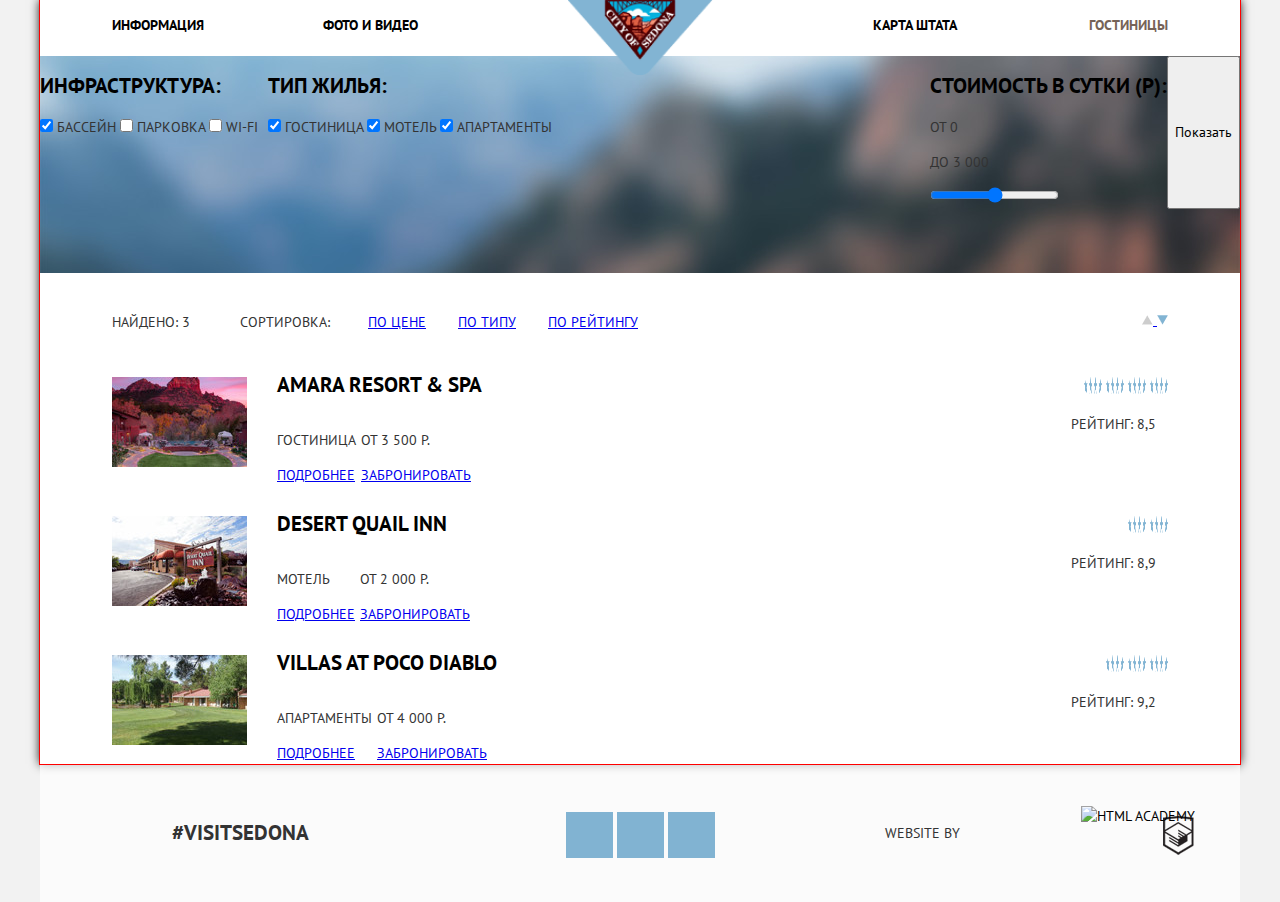
==== hotels.html @ 38adc737 "Декоративные элементы. Часть 1" ====
﻿<!DOCTYPE html>
<html lang="ru">
	<head>
		<meta charset="utf-8">
		<link href="https://fonts.googleapis.com/css?family=PT+Sans:400,700&subset=cyrillic" rel="stylesheet">
		<link rel="stylesheet" type="text/css" href="css/normalize.css">
		<link rel="stylesheet" type="text/css" href="css/style.css">
		<title>Выбор гостиницы в Седоне</title>
	</head>
	<body>
		<div class="content">
			<header class="main-header">
				<nav class="main-navigation">
					<ul>
						<li>
							<a href="#">Информация</a>
						</li>
						<li>
							<a href="#">Фото и видео</a>
						</li>
						<li class="logo">
							<a href="index.html">
								<img src="img/trigon-logo.png" width="145" height="75" alt="Логотип">
							</a>
						</li>
						<li>
							<a href="#">Карта штата</a>
						</li>
						<li>
							<a href="hotels.html" class="active">Гостиницы</a>
						</li>
						</ul>
				</nav>
			</header>
			<main class="container">
				<section class="form-hotels">
					<form action="#" method="post">
						<div class="infrastructure">
							<h2>Инфраструктура:</h2>
							<input id="pool" type="checkbox" name="pool" checked>
							<label for="pool">Бассейн</label>
							<input id="parking" type="checkbox" name="parking">
							<label for="parking">Парковка</label>
							<input id="wi-fi" type="checkbox" name="wi-fi">
							<label for="wi-fi">Wi-Fi</label>
						</div>
						<div class="housing">
							<h2>Тип жилья:</h2>
							<input id="hotel" type="checkbox" name="hotel" checked>
							<label for="hotel">Гостиница</label>
							<input id="motel" type="checkbox" name="motel" checked>
							<label for="motel">Мотель</label>
							<input id="apartments" type="checkbox" name="apartments" checked>
							<label for="apartments">Апартаменты</label>
						</div>
						<div class="price">
							<h2>Стоимость в сутки (р):</h2>
							<div class="selecting-price">
								<p>От 0</p>
								<p>До 3 000</p>
							</div>
							<input type="range" name="range" min="0" max="3000" step="100">
						</div>
						<input type="submit" value="Показать">
					</form>
				</section>
				<section class="found">
					<div class="found-column-left">
						<p class="found-number">Найдено: 3</p>
						<p class="sorting">Сортировка:</p>
						<ul>
							<li>
								<a href="#">По цене</a>
							</li>
							<li>
								<a href="#">По типу</a>
							</li>
							<li>
								<a href="#">По рейтингу</a>
							</li>
						</ul>
					</div>
					<div class="sorting-img">
						<a href="#">
							<img src="img/sorting-increase.png" alt="Сотрировка по возрастанию" width="11" height="10">
						</a>
						<a href="#">
							<img src="img/sorting-decrease.png" alt="Сортировка поубыванию" width="11" height="10">
						</a>
					</div>
				</section>
				<article class="card-description">
					<div class="card-hotel">
						<img src="img/hotel-1.jpg" alt="Amara Resort & Spa" width="135" height="90">
						<div class="card-hotel-desc">
							<h2 class="desc-top">Amara Resort & Spa</h2>
							<div class="desc-bottom">
								<div class="detail-description">
									<p>Гостиница</p>
									<a href="#">Подробнее</a>
								</div>
								<div class="price-booking">
									<p>От 3 500 р.</p>
									<a href="#">Забронировать</a>
							</div>
						</div>
					</div>
					</div>
					<div class="rating">
						<img src="img/star.png" alt="Звезда" width="18" height="17">
						<img src="img/star.png" alt="Звезда" width="18" height="17">
						<img src="img/star.png" alt="Звезда" width="18" height="17">
						<img src="img/star.png" alt="Звезда" width="18" height="17">
						<p>Рейтинг: 8,5</p>
					</div>
				</article>
				<article class="card-description">
					<div class="card-hotel">
						<img src="img/hotel-2.jpg" alt="Desert Quail Inn" width="135" height="90">
						<div class="card-hotel-desc">
							<h2 class="desc-top">Desert Quail Inn</h2>
							<div class="desc-bottom">
								<div class="detail-description">
									<p>Мотель</p>
									<a href="#">Подробнее</a>
								</div>
								<div class="price-booking">
									<p>От 2 000 р.</p>
									<a href="#">Забронировать</a>
								</div>
							</div>
						</div>
					</div>
					<div class="rating">
						<img src="img/star.png" alt="Звезда" width="18" height="17">
						<img src="img/star.png" alt="Звезда" width="18" height="17">
						<p>Рейтинг: 8,9</p>
					</div>
				</article>
				<article class="card-description">
					<div class="card-hotel">
							<img src="img/hotel-3.jpg" alt="Villas at Poco Diablo" width="135" height="90">
						<div class="card-hotel-desc">
							<h2 class="desc-top">Villas at Poco Diablo</h2>
							<div class="desc-bottom">
								<div class="detail-description">
									<p>Апартаменты</p>
									<a href="#">Подробнее</a>
								</div>
								<div class="price-booking">
									<p>От 4 000 р.</p>
									<a href="#">Забронировать</a>
								</div>
							</div>
						</div>
					</div>
					<div class="rating">
						<img src="img/star.png" alt="Звезда" width="18" height="17">
						<img src="img/star.png" alt="Звезда" width="18" height="17">
						<img src="img/star.png" alt="Звезда" width="18" height="17">
						<p>Рейтинг: 9,2</p>
					</div>
				</article>
			</main>
		</div>
		<footer class="main-footer">
			<section class="visit">
				<p>#VisitSedona</p>
			</section>
			<section class="footer-social">
				<a class="social-btn social-btn-tw" href="#">Twitter</a>
				<a class="social-btn social-btn-fb" href="#">Facebook</a>
				<a class="social-btn social-btn-yt" href="#">YouTube</a>
			</section>
			<section class="footer-copyright">
				<p>Website by</p>
				<a class="btn" href="https://htmlacademy.ru">
					<img src="img/html-academy.png" width="113" height="39" alt="HTML Academy">
				</a>
			</section>
		</footer>
	</body>
</html>
---- css/style.css ----
html, body {
  margin: 0 auto;
  padding: 0;
}
input::-webkit-inner-spin-button,
input::-webkit-outer-spin-button {
  -webkit-appearance: none;
  margin: 0;
}
input[type='number'] {
    -moz-appearance: textfield;
}
body {
  max-width: 1200px;
  width: 100%;
  min-width: 768px;
  font-size: 14px;
  line-height: 21px;
  text-transform: uppercase;
  color: #333333;
  font-family: 'PT Sans', Aril, sans-serif;
  background-color: #f2f2f2;
}
h1, .welcome, .because {
  margin: 0;
  font-size: 0;
}
h2 {
  font-size: 21px;
  font-weight: bold;
  line-height: 26px;
  color: #000000;
}
h3 {
  font-size: 21px;
  line-height: 21px;
  color: #000000;
  font-weight: bold;
}
.content {
  margin: 0 auto;
  outline: 1px solid red;
  box-shadow: 0 0 10px 0 #000000;
}
.main-header, .form, .found, .card-description {
  padding:  0 6%;
}
.main-header {
  background-color: #ffffff;
}
.main-navigation ul {
  margin: 0;
  padding: 0;
  display: flex;
  justify-content: space-between;
  list-style: none;
  font-size: 0;
}
.main-navigation li {
  width: 20%;
  padding: 12px 0;
  font-size: 14px;
  line-height: 26px;
}
.main-navigation li:nth-child(-n+2) {
  text-align: left;
}
.main-navigation li:nth-child(n+4) {
  text-align: right;
}
.main-navigation a {
  display: inline-block;
  color: #000000;
  font-weight: bold;
  text-decoration: none;
}
.main-navigation a:hover {
  color: #81b3d2;
}
.main-navigation a:active {
  color: #000000;
  opacity: 0.3;
}
.main-navigation .active {
  color: #766357;
}
.main-navigation .active:hover {
  color: #604e43;
}
.main-navigation .active:active {
  color: #766357;
  opacity: 0.3;
}
li.logo {
  padding: 0;
  margin: 0;
  height: 56px;
  text-align: center;
  z-index: 1000;
}
.container {
  display: flex;
  flex-direction: column;
    background-color: #ffffff;
}
.sedona {
  position: relative;
  padding-top: 76px;
  padding-bottom: 80px;
  background: #cccccc url("../img/mountain-bg.jpg") 0 28% no-repeat;
  background-size: 100% auto;
  text-align: center;
}
.sedona::before {
  position: absolute;
  bottom: 0;
  left: 0;
  width: 100%;
  height: 57px;
  content: "";
  background: url("../img/white-mask.png") 0 0 no-repeat;
  background-size: 100% 57px;
}
.welcome {
  background: url("../img/welcome.png") 50% 0 no-repeat;
  height: 86px;
}
.header-sedona {
  background: url("../img/sedona.png") 50% 0 no-repeat;
  height: 78px;
  margin: 50px 0 0 0;
}
.because {
  background: url("../img/because.png") 50% 0 no-repeat;
  height: 80px;
  margin: 58px 0 0 0;
}
.sedona-town {
  margin: 0 auto;
  width: 575px;
  text-align: center;
  padding-top: 45px;
  padding-bottom: 55px;
}
.sedona-town h2 {
  margin-bottom: 30px;
}
.sedona-town p {
  margin-bottom: 0;
}
.benefits {
  display: flex;
}
.benefits-text {
  width: 33%;
  padding: 0 40px;
  margin: 0 auto;
  flex-grow: 1;
  text-align: center;
  box-sizing: border-box;
}
.benefits-text h3 {
  max-width: 151px;
  margin-left: auto;
  margin-right: auto;
}
.benefits:nth-of-type(2n+1) .benefits-text {
  padding-top: 35px;
  min-height: 256px;
}
.benefits .big-photo {
  width: 66%;
  flex-grow: 2;
}
.benefits .real-city {
  background: url("../img/real-city.jpg") 50% no-repeat;
  background-size: cover;
}
.benefits .devil-bridge {
  background: url("../img/devil-bridge.jpg") 50% no-repeat;
  background-size: cover;
}
.benefits:nth-of-type(2) .benefits-text {
  padding-top: 142px;
  background-color: #ffffff;
  padding-bottom: 68px;
}
.benefits .house {
  background: url("../img/house.png") 50% 62px no-repeat;
}
.benefits .food {
  background: url("../img/food.png") 50% 62px no-repeat;
}
.benefits .souvenir {
  background: url("../img/souvenir.png") 50% 58px no-repeat;
}
.benefits:nth-of-type(2n+1) {
  background-color: #81b3d2;
  color: #ffffff;
}
.benefits:nth-of-type(4) {
  background-color: #eeeeee;
  padding-top: 27px;
  padding-bottom: 45px;
}
.number {
  display: block;
  padding-bottom: 5px;
}
.number::before {
  content: "—";
  margin-right: 2px;
}
.number::after {
  content: "—";
  margin-left: 2px;
}
.interested {
  position: relative;
  display: flex;
  padding-top: 25px;
  flex-direction: column;
  justify-content: center;
  text-align: center;
  background-color: #ffffff;
}
.interested  h2 {
  font-size: 30px;
  margin-bottom: 15px;
}
.interested p {
  line-height: 24px;
}
.search-btn {
  width: 568px;
  margin: 0 auto;
  padding: 30px 0;
  margin-top: 33px;
  line-height: 26px;
  color: #ffffff;
  background-color: #766357;
}
.search-btn:hover {
  cursor: pointer;
}
.search {
  position: absolute;
  top: 100%;
  left: 50%;
  display: flex;
  justify-content: space-between;
  flex-wrap: wrap;
  width: 568px;
  margin-left: -284px;
  padding: 55px;
  background-color: #ffffff;
  color: #000000;
  line-height: 26px;
  font-weight: bold;
  text-align: left;
  box-sizing: border-box;
  box-shadow: 0 4px 10px 0 #777777;
}
.search label {
  line-height: 40px;
  height: 37px;
}
.search input {
  box-sizing: border-box;
  width: 346px;
  height: 37px;
  outline: none;
  border: none;
  background-color: #f2f2f2;
  margin-bottom: 29px;
  text-transform: uppercase;
}
.search input:last-of-type {
  margin: 0;
}
.search input[type="text"]{
  padding: 0px 30px 0 12px;
  background: #f2f2f2 url("../img/calendar.png") 97% 50% no-repeat;
}
.search input[type="number"] {
  margin-left: 2px;
  padding: 0 30px;
  width: 114px;
  height: 38px;
  text-align: center;
}
.search input[type="submit"] {
  width: 100%;
  color: #ffffff;
  text-transform: uppercase;
  background-color: #81b3d2;
  height: 57px;
}
.search input[type="submit"]:hover {
  background-color: #669ec0;
}
.search input[type="submit"]:active {
  background-color: #5496bd;
  color: rgba(0,0,0,0.3);
}
.main-footer {
  display: flex;
  justify-content: space-between;
  align-items: center;
  padding: 0;
  min-height: 122px;
  background-color: rgba(255,255,255,0.7);
}
.index-footer {
  position: relative;
  margin-top: -122px;
}
.main-footer section {
  text-align: center;
  width: 400px;
  margin-top: 35px;
  margin-bottom: 35px;
}
.visit p {
  font-size: 21px;
  line-height: 26px;
  font-weight: bold;
}
.social-btn {
  font-size: 0;
  display: inline-block;
  width: 47px;
  height: 46px;
  background: #81b3d2;
}
.social-btn:hover {
  background-color: #669ec0;
}
.social-btn:active {
  background-color: #5496bd;
}
.footer-copyright {
display: flex;
justify-content: center;
}
.footer-copyright p {
  padding-right: 121px;
  line-height: 26px;
}
.footer-copyright a {
  text-decoration: none;
  color: #000000;
  background: url("../img/sprite-html-academy.png") 77px 5px no-repeat;
}
.footer-copyright a:hover {
  background-position: 77px -44px;
}
.footer-copyright a:active {
  background-position: 77px -93px;
}
.form-hotels {
  background: url("../img/degradation-bg.jpg") no-repeat;
  height: 217px;
}
.form-hotels form {
  display: flex;
  justify-content: space-between;
}
.housing {
  flex-grow: 2;
  padding-left: 10px;
}
.found {
  display: flex;
  justify-content: space-between;
  margin-top: 25px;
}
.found-column-left {
  display: flex;
}
.found-column-left ul {
  display: flex;
  padding: 0;
  list-style: none;
}
.found-column-left li {
 margin-right: 32px;
}
.found-number {
  margin-right: 50px;
}
.sorting {
  margin-right: 38px;
}
.sorting-img {
  margin-top: 12px;
}
.card-description {
  display: flex;
  justify-content: space-between;
}
.card-hotel {
  display: flex;
}
.desc-top {
  padding-top: 8px;
}
.desc-bottom {
  display: flex;
}
.detail-description, .price-booking {
  margin-right: 5px;
}
.rating {
  padding-top: 30px;
}
.card-hotel img {
  margin-right: 30px;
  margin-top: 30px;
}
.rating {
  text-align: right;
}
.rating p {
  padding-right: 12px;
}
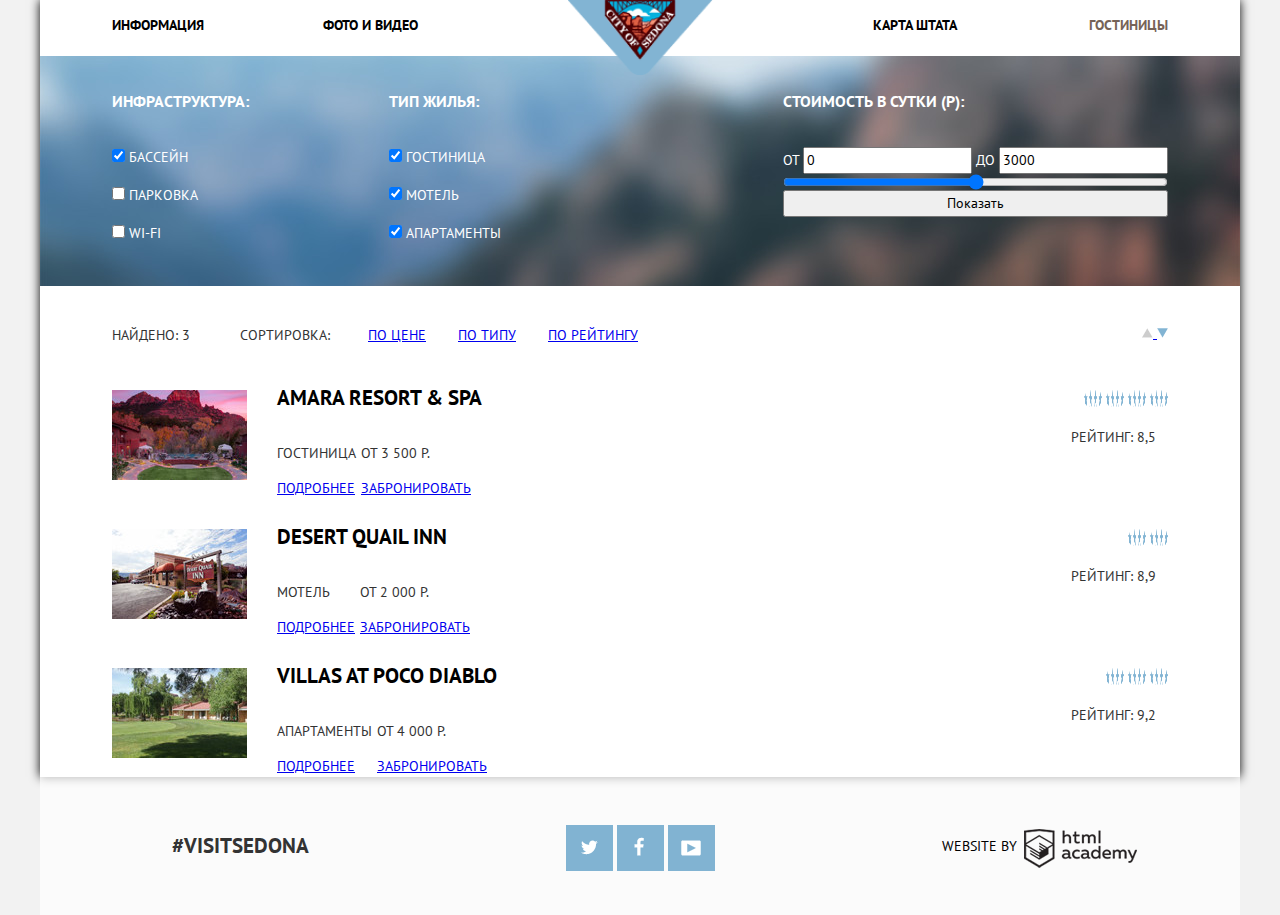
==== commit 193151b1: "Декоративные элементы. Часть 2" ====
--- a/hotels.html
+++ b/hotels.html
@@ -34,34 +34,46 @@
 			</header>
 			<main class="container">
 				<section class="form-hotels">
-					<form action="#" method="post">
+					<form class="selection-hotels" action="#" method="post">
 						<div class="infrastructure">
 							<h2>Инфраструктура:</h2>
-							<input id="pool" type="checkbox" name="pool" checked>
-							<label for="pool">Бассейн</label>
-							<input id="parking" type="checkbox" name="parking">
-							<label for="parking">Парковка</label>
-							<input id="wi-fi" type="checkbox" name="wi-fi">
-							<label for="wi-fi">Wi-Fi</label>
+							<div class="pool">
+								<input id="pool" type="checkbox" name="pool" checked>
+								<label for="pool">Бассейн</label>
+							</div>
+							<div class="parking">
+								<input id="parking" type="checkbox" name="parking">
+								<label for="parking">Парковка</label>
+							</div>
+							<div class="wi-fi">
+								<input id="wi-fi" type="checkbox" name="wi-fi">
+								<label for="wi-fi">Wi-Fi</label>
+							</div>
 						</div>
 						<div class="housing">
 							<h2>Тип жилья:</h2>
-							<input id="hotel" type="checkbox" name="hotel" checked>
-							<label for="hotel">Гостиница</label>
-							<input id="motel" type="checkbox" name="motel" checked>
-							<label for="motel">Мотель</label>
-							<input id="apartments" type="checkbox" name="apartments" checked>
-							<label for="apartments">Апартаменты</label>
+							<div class="hotel">
+								<input id="hotel" type="checkbox" name="hotel" checked>
+								<label for="hotel">Гостиница</label>
+							</div>
+							<div class="motel">
+								<input id="motel" type="checkbox" name="motel" checked>
+								<label for="motel">Мотель</label>
+							</div>
+							<div class="apartments">
+								<input id="apartments" type="checkbox" name="apartments" checked>
+								<label for="apartments">Апартаменты</label>
+							</div>
 						</div>
 						<div class="price">
 							<h2>Стоимость в сутки (р):</h2>
 							<div class="selecting-price">
-								<p>От 0</p>
-								<p>До 3 000</p>
+								<label class="min-price">от <input type="text" name="min-price" value="0"></label>
+								<label class="max-price">до <input type="text" name="max-price" value="3000"></label>
 							</div>
 							<input type="range" name="range" min="0" max="3000" step="100">
+							<input type="submit" value="Показать">
 						</div>
-						<input type="submit" value="Показать">
 					</form>
 				</section>
 				<section class="found">
@@ -173,9 +185,8 @@
 				<a class="social-btn social-btn-yt" href="#">YouTube</a>
 			</section>
 			<section class="footer-copyright">
-				<p>Website by</p>
 				<a class="btn" href="https://htmlacademy.ru">
-					<img src="img/html-academy.png" width="113" height="39" alt="HTML Academy">
+					<p>Website by</p>
 				</a>
 			</section>
 		</footer>
--- a/css/style.css
+++ b/css/style.css
@@ -39,7 +39,6 @@
 }
 .content {
   margin: 0 auto;
-  outline: 1px solid red;
   box-shadow: 0 0 10px 0 #000000;
 }
 .main-header, .form, .found, .card-description {
@@ -270,17 +269,16 @@
   width: 346px;
   height: 37px;
   outline: none;
-  border: none;
+  border: 2px solid #f2f2f2;
   background-color: #f2f2f2;
   margin-bottom: 29px;
   text-transform: uppercase;
 }
-.search input:last-of-type {
-  margin: 0;
-}
-.search input[type="text"]{
-  padding: 0px 30px 0 12px;
-  background: #f2f2f2 url("../img/calendar.png") 97% 50% no-repeat;
+.search input[type="text"] {
+  padding: 0px 30px 0 15px;
+  background-image: url("../img/sprite-calendar.png");
+  background-position: 97.5% 5px;
+  background-repeat: no-repeat;
 }
 .search input[type="number"] {
   margin-left: 2px;
@@ -289,17 +287,87 @@
   height: 38px;
   text-align: center;
 }
+.search .count-of-people {
+  position: relative;
+}
+.number-minus {
+  position: absolute;
+  top: 0px;
+  left: 2px;
+  height: 38px;
+  width: 30px;
+  outline: 1px solid red;
+}
+.number-plus {
+  position: absolute;
+  top: 0;
+  right: 4px;
+  height: 38px;
+  width: 30px;
+}
+.number-minus::after {
+  content: "";
+  position: absolute;
+  top: 50%;
+  left: 50%;
+  margin-top: -2px;
+  height: 3px;
+  width: 12px;
+  background: #a9a9a9;
+}
+.number-plus::after {
+  content: "";
+  position: absolute;
+  top: 50%;
+  right: 50%;
+  margin-top: -2px;
+  height: 3px;
+  width: 12px;
+  background-color: #a9a9a9;
+}
+.number-plus::before {
+  content: "";
+  position: absolute;
+  top: 50%;
+  right: 50%;
+  margin-top: -2px;
+  height: 3px;
+  width: 12px;
+  background-color: #a9a9a9;
+  transform: rotate(90deg);
+}
+.number-minus:hover ~ .number-minus::after {
+  background-color: #000000;
+}
 .search input[type="submit"] {
+  border: none;
+  margin: 0;
   width: 100%;
   color: #ffffff;
   text-transform: uppercase;
   background-color: #81b3d2;
   height: 57px;
 }
+.search input:hover {
+  border: 2px solid #ebebeb;
+  background-color: #ebebeb;
+}
+.search input:active {
+  background-color: #ffffff;
+  border: 2px solid #e5e5e5;
+}
+.search input[type="text"]:hover {
+  background-position: 97.5% -42px;
+}
+.search input[type="text"]:active {
+  background-position: 97.5% -86px;
+}
 .search input[type="submit"]:hover {
+  border: none;
   background-color: #669ec0;
 }
 .search input[type="submit"]:active {
+  border: none;
   background-color: #5496bd;
   color: rgba(0,0,0,0.3);
 }
@@ -331,13 +399,31 @@
   display: inline-block;
   width: 47px;
   height: 46px;
-  background: #81b3d2;
+  background: #81b3d2 url("../img/sprite-soc.png")  no-repeat;
 }
 .social-btn:hover {
   background-color: #669ec0;
 }
 .social-btn:active {
   background-color: #5496bd;
+}
+.social-btn-tw {
+  background-position: -5px -178px;
+}
+.social-btn-tw:active {
+  background-position: -5px -123px;
+}
+.social-btn-fb {
+  background-position: -3px -67px;
+}
+.social-btn-fb:active {
+  background-position: -3px -8px;
+}
+.social-btn-yt {
+  background-position: -7px -233px;
+}
+.social-btn-yt:active {
+  background-position: -7px -289px;
 }
 .footer-copyright {
 display: flex;
@@ -359,12 +445,36 @@
   background-position: 77px -93px;
 }
 .form-hotels {
+  padding: 0 6%;
   background: url("../img/degradation-bg.jpg") no-repeat;
-  height: 217px;
+  color: #ffffff;
 }
 .form-hotels form {
   display: flex;
   justify-content: space-between;
+}
+.form-hotels h2 {
+  font-size: 16px;
+  line-height: 21px;
+  color: #ffffff;
+  margin-bottom: 35px;
+  margin-top: 35px;
+}
+.infrastructure,
+.housing,
+.price {
+  display: flex;
+  flex-direction: column;
+}
+.infrastructure {
+  margin-right: 130px;
+}
+.infrastructure div,
+.housing div {
+  margin-bottom: 17px;
+}
+.infrastructure div:last-of-type {
+  margin-bottom: 42px;
 }
 .housing {
   flex-grow: 2;
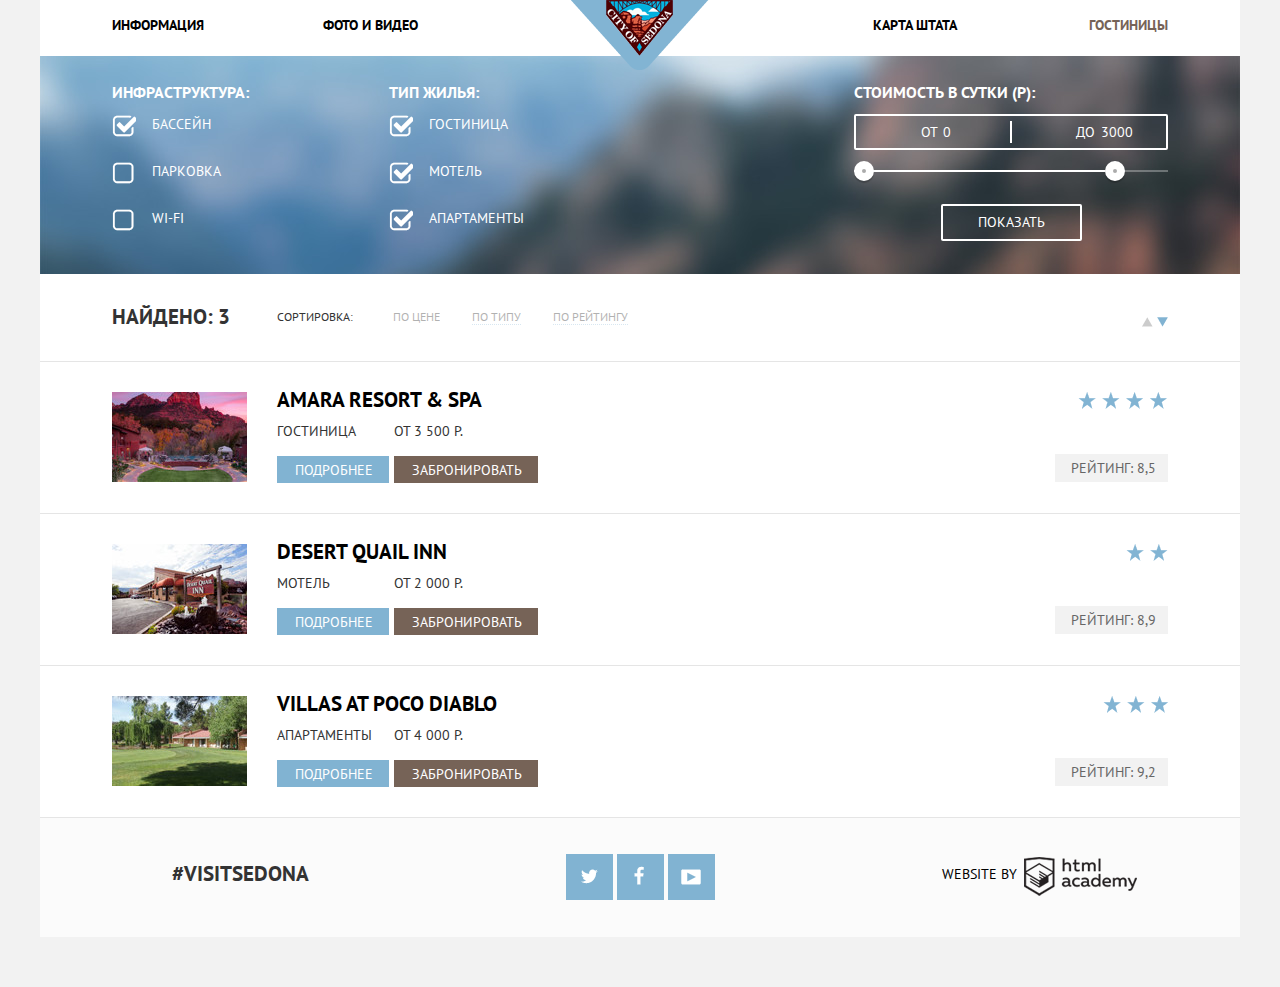
==== commit b69d1507: "Декоративные элементы. Часть 3" ====
--- a/hotels.html
+++ b/hotels.html
@@ -20,7 +20,7 @@
 						</li>
 						<li class="logo">
 							<a href="index.html">
-								<img src="img/trigon-logo.png" width="145" height="75" alt="Логотип">
+								<img src="img/trigon-logo.png" width="138" height="70" alt="Логотип">
 							</a>
 						</li>
 						<li>
@@ -71,7 +71,13 @@
 								<label class="min-price">от <input type="text" name="min-price" value="0"></label>
 								<label class="max-price">до <input type="text" name="max-price" value="3000"></label>
 							</div>
-							<input type="range" name="range" min="0" max="3000" step="100">
+							<div class="range-controls">
+								<div class="scale">
+									<div class="bar"></div>
+								</div>
+								<div class="range-toggle range-toggle-min"></div>
+								<div class="range-toggle range-toggle-max"></div>
+							</div>
 							<input type="submit" value="Показать">
 						</div>
 					</form>
@@ -80,9 +86,9 @@
 					<div class="found-column-left">
 						<p class="found-number">Найдено: 3</p>
 						<p class="sorting">Сортировка:</p>
-						<ul>
+						<ul class="menu-sort">
 							<li>
-								<a href="#">По цене</a>
+								<a href="#" class="active-point">По цене</a>
 							</li>
 							<li>
 								<a href="#">По типу</a>
@@ -92,13 +98,9 @@
 							</li>
 						</ul>
 					</div>
-					<div class="sorting-img">
-						<a href="#">
-							<img src="img/sorting-increase.png" alt="Сотрировка по возрастанию" width="11" height="10">
-						</a>
-						<a href="#">
-							<img src="img/sorting-decrease.png" alt="Сортировка поубыванию" width="11" height="10">
-						</a>
+					<div class="sorting-arrow">
+						<a href="#" class="sorting-increase">Сортировка по возрастанию</a>
+						<a href="#" class="sorting-decrease arrow-active">Сортировка поубыванию</a>
 					</div>
 				</section>
 				<article class="card-description">
@@ -109,20 +111,17 @@
 							<div class="desc-bottom">
 								<div class="detail-description">
 									<p>Гостиница</p>
-									<a href="#">Подробнее</a>
+									<a href="#" class="blue-btn btn">Подробнее</a>
 								</div>
 								<div class="price-booking">
 									<p>От 3 500 р.</p>
-									<a href="#">Забронировать</a>
+									<a href="#" class="brown-btn btn">Забронировать</a>
 							</div>
 						</div>
 					</div>
 					</div>
 					<div class="rating">
-						<img src="img/star.png" alt="Звезда" width="18" height="17">
-						<img src="img/star.png" alt="Звезда" width="18" height="17">
-						<img src="img/star.png" alt="Звезда" width="18" height="17">
-						<img src="img/star.png" alt="Звезда" width="18" height="17">
+						<div class="rating-star four-star"></div>
 						<p>Рейтинг: 8,5</p>
 					</div>
 				</article>
@@ -134,18 +133,17 @@
 							<div class="desc-bottom">
 								<div class="detail-description">
 									<p>Мотель</p>
-									<a href="#">Подробнее</a>
+									<a href="#" class="blue-btn btn">Подробнее</a>
 								</div>
 								<div class="price-booking">
 									<p>От 2 000 р.</p>
-									<a href="#">Забронировать</a>
+									<a href="#" class="brown-btn btn">Забронировать</a>
 								</div>
 							</div>
 						</div>
 					</div>
 					<div class="rating">
-						<img src="img/star.png" alt="Звезда" width="18" height="17">
-						<img src="img/star.png" alt="Звезда" width="18" height="17">
+						<div class="rating-star two-star"></div>
 						<p>Рейтинг: 8,9</p>
 					</div>
 				</article>
@@ -157,19 +155,17 @@
 							<div class="desc-bottom">
 								<div class="detail-description">
 									<p>Апартаменты</p>
-									<a href="#">Подробнее</a>
+									<a href="#" class="blue-btn btn">Подробнее</a>
 								</div>
 								<div class="price-booking">
 									<p>От 4 000 р.</p>
-									<a href="#">Забронировать</a>
+									<a href="#" class="brown-btn btn">Забронировать</a>
 								</div>
 							</div>
 						</div>
 					</div>
 					<div class="rating">
-						<img src="img/star.png" alt="Звезда" width="18" height="17">
-						<img src="img/star.png" alt="Звезда" width="18" height="17">
-						<img src="img/star.png" alt="Звезда" width="18" height="17">
+						<div class="rating-star three-star"></div>
 						<p>Рейтинг: 9,2</p>
 					</div>
 				</article>
--- a/css/style.css
+++ b/css/style.css
@@ -20,6 +20,7 @@
   color: #333333;
   font-family: 'PT Sans', Aril, sans-serif;
   background-color: #f2f2f2;
+  padding-bottom: 50px;
 }
 h1, .welcome, .because {
   margin: 0;
@@ -39,7 +40,7 @@
 }
 .content {
   margin: 0 auto;
-  box-shadow: 0 0 10px 0 #000000;
+  /* box-shadow: 0 0 10px 0 #000000; */
 }
 .main-header, .form, .found, .card-description {
   padding:  0 6%;
@@ -296,7 +297,6 @@
   left: 2px;
   height: 38px;
   width: 30px;
-  outline: 1px solid red;
 }
 .number-plus {
   position: absolute;
@@ -376,18 +376,17 @@
   justify-content: space-between;
   align-items: center;
   padding: 0;
-  min-height: 122px;
   background-color: rgba(255,255,255,0.7);
 }
 .index-footer {
   position: relative;
-  margin-top: -122px;
+  margin-top: -119px;
 }
 .main-footer section {
   text-align: center;
   width: 400px;
-  margin-top: 35px;
-  margin-bottom: 35px;
+  margin-top: 22px;
+  margin-bottom: 29px;
 }
 .visit p {
   font-size: 21px;
@@ -452,13 +451,17 @@
 .form-hotels form {
   display: flex;
   justify-content: space-between;
+  margin-bottom: 19px;
 }
 .form-hotels h2 {
   font-size: 16px;
   line-height: 21px;
   color: #ffffff;
-  margin-bottom: 35px;
-  margin-top: 35px;
+  margin-bottom: 26px;
+  margin-top: 26px;
+}
+.form-hotels h2:last-of-type {
+  margin-bottom: 11px;
 }
 .infrastructure,
 .housing,
@@ -471,66 +474,293 @@
 }
 .infrastructure div,
 .housing div {
-  margin-bottom: 17px;
-}
-.infrastructure div:last-of-type {
-  margin-bottom: 42px;
+  margin-bottom: 26px;
+}
+.form-hotels input[type="checkbox"] {
+  display: none;
+}
+input[type="checkbox"] + label {
+  position: relative;
+  padding-left: 40px;
+  cursor: pointer;
+}
+input[type="checkbox"] + label::before {
+  content: "";
+  position: absolute;
+  top: 0;
+  left: 0;
+  width: 24px;
+  height: 22px;
+  background: url("../img/no-checked.png") no-repeat;
+}
+input[type="checkbox"]:checked + label::before {
+  content: "";
+  position: absolute;
+  top: 0;
+  left: 0;
+  width: 24px;
+  height: 22px;
+  background: url("../img/checked.png") no-repeat;
 }
 .housing {
   flex-grow: 2;
   padding-left: 10px;
 }
+.selecting-price {
+  position: relative;
+  height: 32px;
+  margin-bottom: 20px;
+  font-size: 0;
+  border: 2px solid #ffffff;
+  border-radius: 2px;
+}
+.selecting-price::after {
+  content: "";
+  position: absolute;
+  top: 50%;
+  left: 50%;
+  width: 2px;
+  height: 22px;
+  background: #ffffff;
+  transform: translate(-50%, -50%);
+}
+.selecting-price label {
+  display: inline-block;
+  line-height: 30px;
+  font-size: 14px;
+  vertical-align: top;
+  cursor: pointer;
+}
+.selecting-price .min-price,
+.selecting-price .max-price {
+  width: 90px;
+  padding-left: 65px;
+}
+.selecting-price input {
+  width: 50px;
+  margin: 0;
+  color: inherit;
+  font: inherit;
+  background: none;
+  border: none;
+  outline: none;
+}
+.range-controls {
+  position: relative;
+  margin-bottom: 32px;
+}
+.range-controls .scale {
+  height: 2px;
+  background: rgba(255, 255, 255, 0.3);
+}
+.range-controls .bar {
+  width: 80%;
+  height: 2px;
+  background: #ffffff;
+}
+.range-toggle {
+  position: absolute;
+  top: -9px;
+  width: 4px;
+  height: 4px;
+  background: #ababab;
+  border: 8px solid #ffffff;
+  border-radius: 50%;
+  box-shadow: 0 2px 1px 0 rgba(0, 1, 1, 0.2);
+  cursor: pointer;
+}
+.range-toggle:hover {
+  background: #1c4f80;
+}
+.range-toggle-min {
+  left: 0;
+}
+.range-toggle-max {
+  left: 80%;
+}
+.price input[type="submit"] {
+  display: block;
+  margin: 0 auto;
+  padding: 6px 35px;
+  font-size: 14px;
+  line-height: 21px;
+  color: #ffffff;
+  text-transform: uppercase;
+  background: transparent;
+  border: 2px solid #ffffff;
+  border-radius: 2px;
+  outline: none;
+  cursor: pointer;
+}
 .found {
   display: flex;
   justify-content: space-between;
-  margin-top: 25px;
+  align-items: center;
+  padding-top: 9px;
+  padding-bottom: 10px;
 }
 .found-column-left {
   display: flex;
-}
-.found-column-left ul {
-  display: flex;
+  align-items: center;
+}
+.found-number {
+  font-size: 21px;
+  font-weight: bold;
+  line-height: 26px;
+  margin-right: 47px;
+}
+.sorting {
+  font-size: 12px;
+  line-height: 18px;
+  margin-right: 40px;
+}
+.found-column-left .menu-sort {
+  display: flex;
+  margin: 0;
   padding: 0;
   list-style: none;
 }
-.found-column-left li {
+.menu-sort li {
  margin-right: 32px;
-}
-.found-number {
-  margin-right: 50px;
-}
-.sorting {
-  margin-right: 38px;
-}
-.sorting-img {
-  margin-top: 12px;
+ font-size: 12px;
+ line-height: 18px;
+}
+.menu-sort .active-point {
+  border: none;
+}
+.menu-sort a {
+  border-bottom: 1px dotted #81b3d2;
+  color: #000000;
+  opacity: 0.3;
+  text-decoration: none;
+}
+.menu-sort a:hover {
+  color: #81b3d2;
+  border-bottom: 1px dotted #81b3d2;
+}
+.menu-sort a:active {
+  color: #000000;
+  opacity: 1;
+  border: none;
+}
+.sorting-arrow a {
+  display: inline-block;
+  font-size: 0;
+  line-height: 10px;
+  height: 10px;
+  width: 11px;
+  text-decoration: none;
+  background: url("../img/sprite-arrow.png") no-repeat;
+}
+a.sorting-increase {
+  background-position: -5px -65px;
+}
+a.sorting-increase:hover {
+  background-position: -5px -105px;
+}
+a.sorting-increase:active {
+  background-position: -5px -85px;
+}
+a.sorting-decrease {
+  background-position: -5px -5px;
+}
+a.sorting-decrease:hover {
+  background-position: -5px -25px;
+}
+a.sorting-decrease:active {
+  background-position: -5px -45px;
+}
+a.arrow-active {
+  background-position: -5px -25px;
 }
 .card-description {
   display: flex;
   justify-content: space-between;
+  padding-top: 30px;
+  padding-bottom: 30px;
+  border-bottom: 1px solid #e5e5e5;
+}
+.card-description:first-of-type {
+  border-top: 1px solid #e5e5e5;
 }
 .card-hotel {
   display: flex;
 }
+.card-hotel img {
+  margin-right: 30px;
+}
 .desc-top {
-  padding-top: 8px;
+  margin-top: -5px;
+  margin-bottom: 0;
+  cursor: pointer;
+}
+.desc-top:hover {
+  color: #81b3d2;
+}
+.desc-top:active {
+  color: #000000;
+  opacity: 0.3;
 }
 .desc-bottom {
   display: flex;
+}
+.desc-bottom p {
+  margin-top: 8px;
+}
+.desc-bottom .btn {
+  box-sizing: border-box;
+  display: inline-block;
+  height: 27px;
+  vertical-align: top;
+  text-decoration: none;
+  color: #ffffff;
+  padding: 4px 16px 0px 18px;
+}
+.blue-btn {
+  background-color: #81b3d2;
+}
+.blue-btn:hover {
+  background-color: #669ec0;
+}
+.blue-btn:active {
+  background-color: #5496bd;
+  color: rgba(255,255,255,0.3)
+}
+.brown-btn {
+  background-color: #766357;
+}
+.brown-btn:hover {
+  background-color: #604e43;
+}
+.brown-btn:active {
+  background-color: #503e33;
+  color: rgba(255, 255, 255, 0.3);
 }
 .detail-description, .price-booking {
   margin-right: 5px;
 }
 .rating {
-  padding-top: 30px;
-}
-.card-hotel img {
-  margin-right: 30px;
-  margin-top: 30px;
-}
-.rating {
   text-align: right;
 }
+.rating .rating-star {
+  display: inline-block;
+  width: 90px;
+  height: 17px;
+  background: url("../img/star.png") no-repeat;
+  margin-bottom: 25px;
+}
+.rating-star.four-star {
+  background-position: 0 0;
+}
+.rating-star.two-star {
+  background-position: 48px 0;
+}
+.rating-star.three-star {
+  background-position: 25px 0;
+}
 .rating p {
-  padding-right: 12px;
-}
+  margin-bottom: 0;
+  padding: 4px 12px 3px 16px;
+  color: #666666;
+  background-color: #f2f2f2;
+}
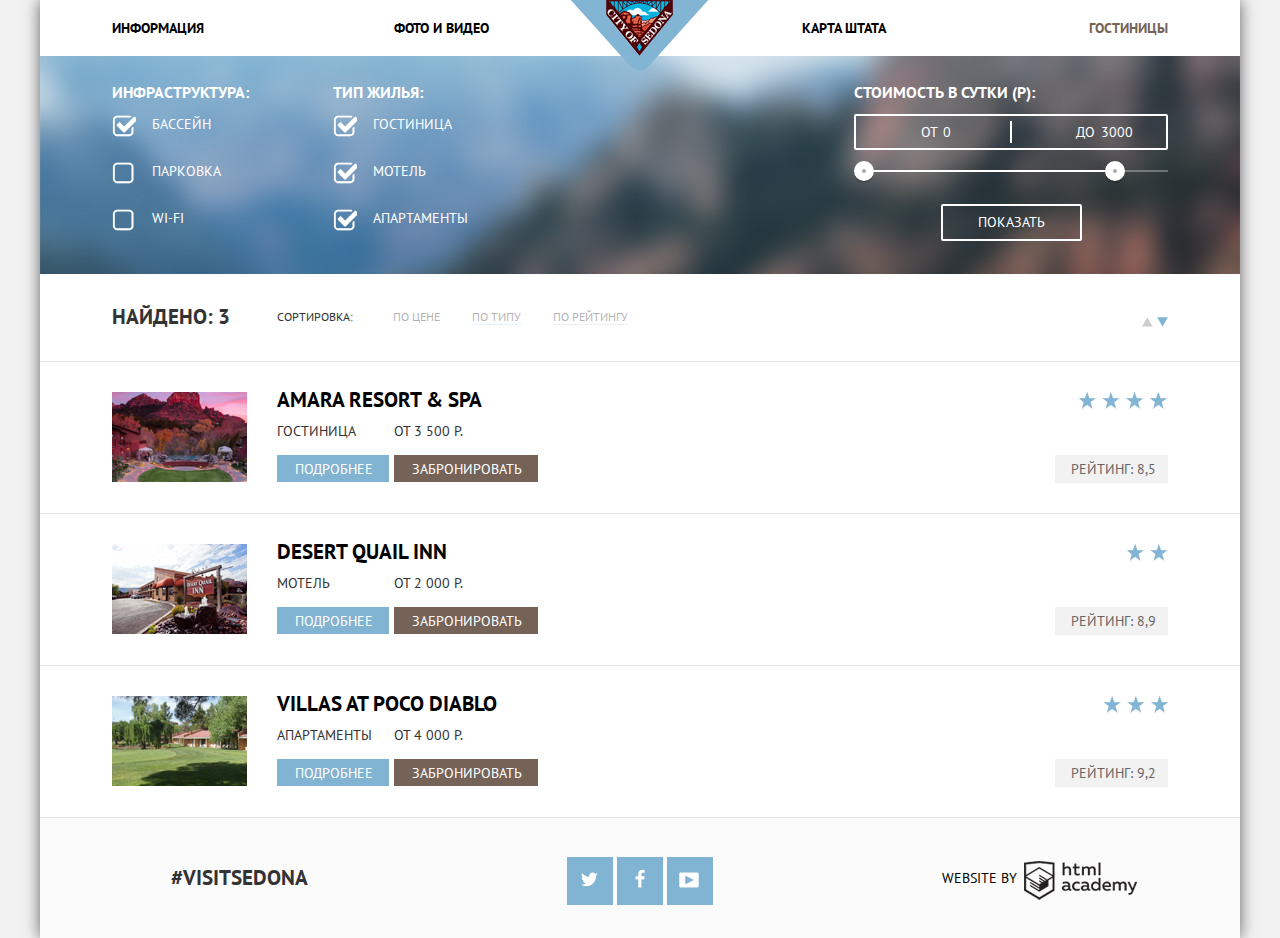
==== commit 94ebd606: "#33 Завершаем вёрстку личного проекта" ====
--- a/hotels.html
+++ b/hotels.html
@@ -170,21 +170,21 @@
 					</div>
 				</article>
 			</main>
+			<footer class="main-footer">
+				<section class="visit">
+					<p>#VisitSedona</p>
+				</section>
+				<section class="footer-social">
+					<a class="social-btn social-btn-tw" href="#">Twitter</a>
+					<a class="social-btn social-btn-fb" href="#">Facebook</a>
+					<a class="social-btn social-btn-yt" href="#">YouTube</a>
+				</section>
+				<section class="footer-copyright">
+					<a class="btn" href="https://htmlacademy.ru">
+						<p>Website by</p>
+					</a>
+				</section>
+			</footer>
 		</div>
-		<footer class="main-footer">
-			<section class="visit">
-				<p>#VisitSedona</p>
-			</section>
-			<section class="footer-social">
-				<a class="social-btn social-btn-tw" href="#">Twitter</a>
-				<a class="social-btn social-btn-fb" href="#">Facebook</a>
-				<a class="social-btn social-btn-yt" href="#">YouTube</a>
-			</section>
-			<section class="footer-copyright">
-				<a class="btn" href="https://htmlacademy.ru">
-					<p>Website by</p>
-				</a>
-			</section>
-		</footer>
 	</body>
 </html>
--- a/css/style.css
+++ b/css/style.css
@@ -11,6 +11,7 @@
     -moz-appearance: textfield;
 }
 body {
+  position: relative;
   max-width: 1200px;
   width: 100%;
   min-width: 768px;
@@ -20,7 +21,6 @@
   color: #333333;
   font-family: 'PT Sans', Aril, sans-serif;
   background-color: #f2f2f2;
-  padding-bottom: 50px;
 }
 h1, .welcome, .because {
   margin: 0;
@@ -40,7 +40,7 @@
 }
 .content {
   margin: 0 auto;
-  /* box-shadow: 0 0 10px 0 #000000; */
+  box-shadow: 0 0 15px 0 rgba(0,0,0,0.6);
 }
 .main-header, .form, .found, .card-description {
   padding:  0 6%;
@@ -49,6 +49,7 @@
   background-color: #ffffff;
 }
 .main-navigation ul {
+  position: relative;
   margin: 0;
   padding: 0;
   display: flex;
@@ -58,7 +59,7 @@
 }
 .main-navigation li {
   width: 20%;
-  padding: 12px 0;
+  padding: 15px 0;
   font-size: 14px;
   line-height: 26px;
 }
@@ -92,9 +93,13 @@
   opacity: 0.3;
 }
 li.logo {
+  position: absolute;
+  top: 0;
+  left: 50%;
   padding: 0;
-  margin: 0;
-  height: 56px;
+  margin-left: -69px;
+  width: 138px;
+  height: 70px;
   text-align: center;
   z-index: 1000;
 }
@@ -259,7 +264,8 @@
   font-weight: bold;
   text-align: left;
   box-sizing: border-box;
-  box-shadow: 0 4px 10px 0 #777777;
+  box-shadow: 0 0 15px 0 rgba(0,0,0,0.6);
+  z-index: 1000;
 }
 .search label {
   line-height: 40px;
@@ -291,53 +297,36 @@
 .search .count-of-people {
   position: relative;
 }
+.qty-number {
+  position: absolute;
+  top: 13px;
+  height: 12px;
+  width: 12px;
+  cursor: pointer;
+
+  background: url("../img/sprite-qty-btn.png") center no-repeat;
+}
 .number-minus {
-  position: absolute;
-  top: 0px;
-  left: 2px;
-  height: 38px;
-  width: 30px;
+  left: 14px;
+  background-position: 50% -21px;
+}
+.number-minus:hover {
+  background-position: 50% -55px;
+}
+.number-minus:active {
+  background-position: 50% -89px;
 }
 .number-plus {
-  position: absolute;
-  top: 0;
-  right: 4px;
-  height: 38px;
-  width: 30px;
-}
-.number-minus::after {
-  content: "";
-  position: absolute;
-  top: 50%;
-  left: 50%;
-  margin-top: -2px;
-  height: 3px;
-  width: 12px;
-  background: #a9a9a9;
-}
-.number-plus::after {
-  content: "";
-  position: absolute;
-  top: 50%;
-  right: 50%;
-  margin-top: -2px;
-  height: 3px;
-  width: 12px;
-  background-color: #a9a9a9;
-}
-.number-plus::before {
-  content: "";
-  position: absolute;
-  top: 50%;
-  right: 50%;
-  margin-top: -2px;
-  height: 3px;
-  width: 12px;
-  background-color: #a9a9a9;
-  transform: rotate(90deg);
-}
-.number-minus:hover ~ .number-minus::after {
-  background-color: #000000;
+  right: 14px;
+  background-position: 50% -4px;
+}
+.number-plus:hover {
+  right: 14px;
+  background-position: 50% -38px;
+}
+.number-plus:active {
+  right: 14px;
+  background-position: 50% -72px;
 }
 .search input[type="submit"] {
   border: none;
@@ -375,18 +364,20 @@
   display: flex;
   justify-content: space-between;
   align-items: center;
+  width: 100%;
   padding: 0;
+  height: 120px;
   background-color: rgba(255,255,255,0.7);
 }
 .index-footer {
-  position: relative;
-  margin-top: -119px;
+  position: absolute;
+  bottom: 0;
+  left: 0;
 }
 .main-footer section {
   text-align: center;
-  width: 400px;
-  margin-top: 22px;
-  margin-bottom: 29px;
+  flex-basis: 33.3%;
+
 }
 .visit p {
   font-size: 21px;
@@ -396,8 +387,8 @@
 .social-btn {
   font-size: 0;
   display: inline-block;
-  width: 47px;
-  height: 46px;
+  width: 46px;
+  height: 48px;
   background: #81b3d2 url("../img/sprite-soc.png")  no-repeat;
 }
 .social-btn:hover {
@@ -407,22 +398,22 @@
   background-color: #5496bd;
 }
 .social-btn-tw {
-  background-position: -5px -178px;
+  background-position: -6px -178px;
 }
 .social-btn-tw:active {
-  background-position: -5px -123px;
+  background-position: -6px -123px;
 }
 .social-btn-fb {
-  background-position: -3px -67px;
+  background-position: -2px -67px;
 }
 .social-btn-fb:active {
-  background-position: -3px -8px;
+  background-position: -2px -8px;
 }
 .social-btn-yt {
-  background-position: -7px -233px;
+  background-position: -8px -233px;
 }
 .social-btn-yt:active {
-  background-position: -7px -289px;
+  background-position: -8px -289px;
 }
 .footer-copyright {
 display: flex;
@@ -445,7 +436,7 @@
 }
 .form-hotels {
   padding: 0 6%;
-  background: url("../img/degradation-bg.jpg") no-repeat;
+  background: #cccccc url("../img/degradation-bg.jpg") no-repeat;
   color: #ffffff;
 }
 .form-hotels form {
@@ -470,7 +461,7 @@
   flex-direction: column;
 }
 .infrastructure {
-  margin-right: 130px;
+  margin-right: 7%;
 }
 .infrastructure div,
 .housing div {
@@ -706,6 +697,7 @@
 }
 .desc-bottom p {
   margin-top: 8px;
+  margin-bottom: 13px;
 }
 .desc-bottom .btn {
   box-sizing: border-box;
@@ -759,6 +751,7 @@
   background-position: 25px 0;
 }
 .rating p {
+  margin-top: 15px;
   margin-bottom: 0;
   padding: 4px 12px 3px 16px;
   color: #666666;
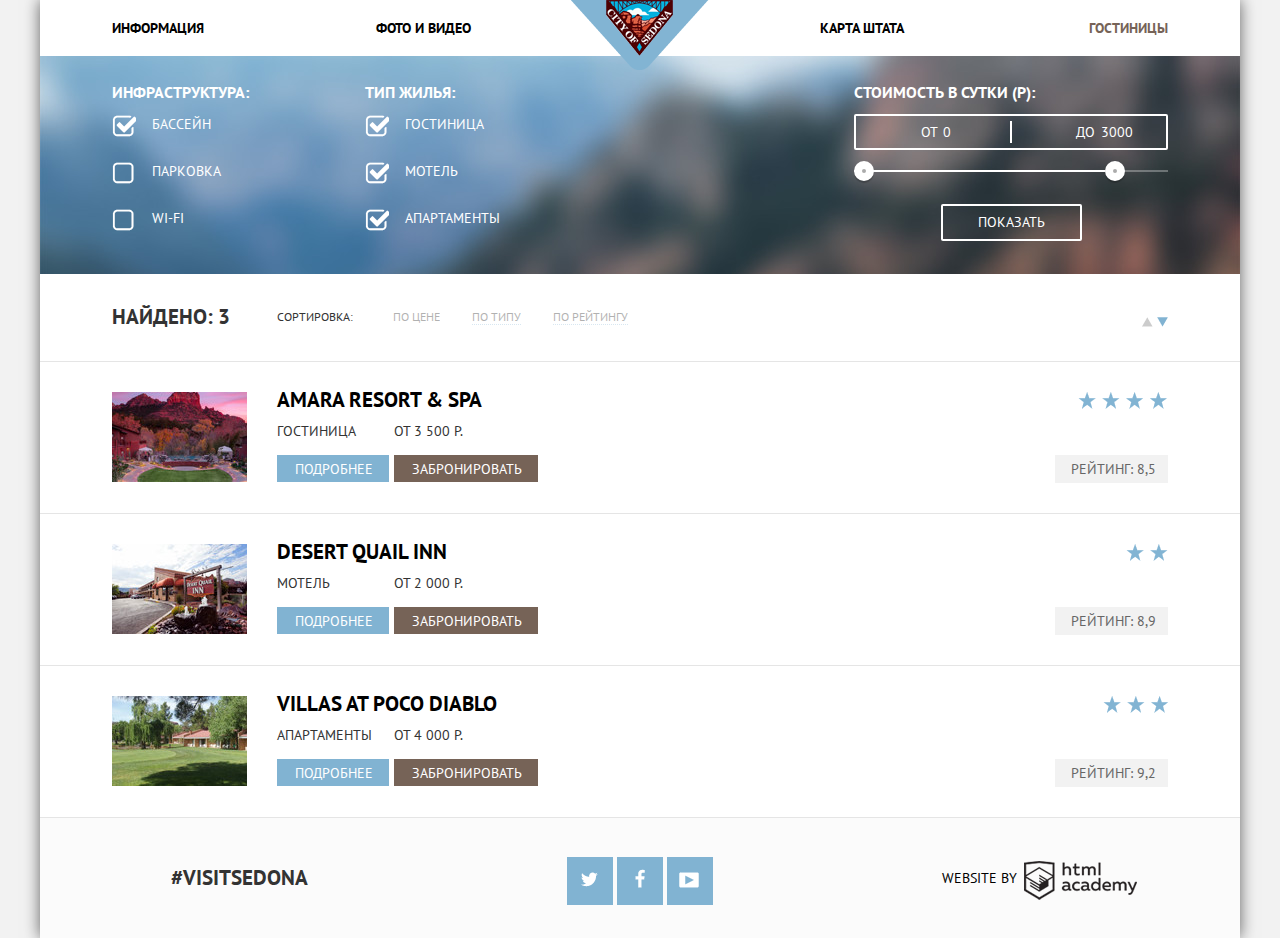
==== commit 75718fc7: "Доработка главного меню и Фильтра на внутренней странице" ====
--- a/hotels.html
+++ b/hotels.html
@@ -34,7 +34,7 @@
 			</header>
 			<main class="container">
 				<section class="form-hotels">
-					<form class="selection-hotels" action="#" method="post">
+					<form class="selection-hotels" action="selection-hotels.html" method="post">
 						<div class="infrastructure">
 							<h2>Инфраструктура:</h2>
 							<div class="pool">
--- a/css/style.css
+++ b/css/style.css
@@ -58,7 +58,8 @@
   font-size: 0;
 }
 .main-navigation li {
-  width: 20%;
+  flex-basis: 20%;
+  flex-grow: 1;
   padding: 15px 0;
   font-size: 14px;
   line-height: 26px;
@@ -461,7 +462,7 @@
   flex-direction: column;
 }
 .infrastructure {
-  margin-right: 7%;
+  margin-right: 11%;
 }
 .infrastructure div,
 .housing div {
@@ -495,7 +496,6 @@
 }
 .housing {
   flex-grow: 2;
-  padding-left: 10px;
 }
 .selecting-price {
   position: relative;
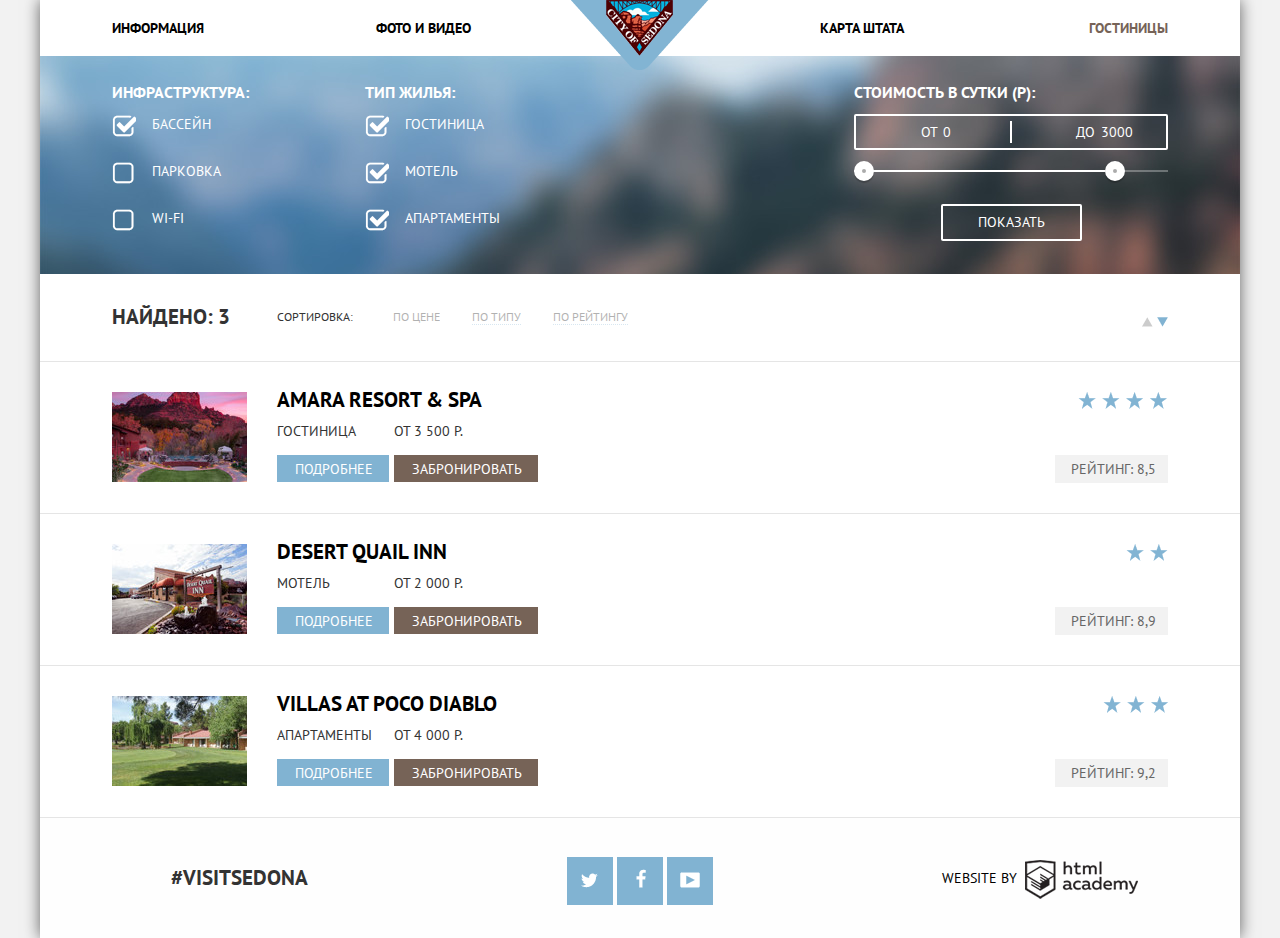
==== commit efb31dbc: "Создание единого спрайта. Часть 1" ====
--- a/hotels.html
+++ b/hotels.html
@@ -181,7 +181,7 @@
 				</section>
 				<section class="footer-copyright">
 					<a class="btn" href="https://htmlacademy.ru">
-						<p>Website by</p>
+						<p class="html-academy">Website by</p>
 					</a>
 				</section>
 			</footer>
--- a/css/style.css
+++ b/css/style.css
@@ -113,7 +113,7 @@
   position: relative;
   padding-top: 76px;
   padding-bottom: 80px;
-  background: #cccccc url("../img/mountain-bg.jpg") 0 28% no-repeat;
+  background: #ccc url("../img/mountain-bg.jpg") 0 28% no-repeat;
   background-size: 100% auto;
   text-align: center;
 }
@@ -166,6 +166,7 @@
   box-sizing: border-box;
 }
 .benefits-text h3 {
+  position: relative;
   max-width: 151px;
   margin-left: auto;
   margin-right: auto;
@@ -191,14 +192,29 @@
   background-color: #ffffff;
   padding-bottom: 68px;
 }
-.benefits .house {
-  background: url("../img/house.png") 50% 62px no-repeat;
-}
-.benefits .food {
-  background: url("../img/food.png") 50% 62px no-repeat;
-}
-.benefits .souvenir {
-  background: url("../img/souvenir.png") 50% 58px no-repeat;
+.benefits:nth-of-type(2) h3::before {
+  position: absolute;
+  content: "";
+  bottom: 52px;
+  background-image: url("../img/sprite.png");
+}
+.house::before {
+  left: 37.5px;
+  width: 75px;
+  height: 72px;
+  background: -1px 0px no-repeat;
+}
+.food::before {
+  left: 37px;
+  width: 74px;
+  height: 70px;
+  background: 0px -92px no-repeat;
+}
+.souvenir::before {
+  left: 45px;
+  width: 64px;
+  height: 76px;
+  background: -6px -182px no-repeat;
 }
 .benefits:nth-of-type(2n+1) {
   background-color: #81b3d2;
@@ -245,6 +261,7 @@
   line-height: 26px;
   color: #ffffff;
   background-color: #766357;
+  z-index: 1000;
 }
 .search-btn:hover {
   cursor: pointer;
@@ -266,11 +283,34 @@
   text-align: left;
   box-sizing: border-box;
   box-shadow: 0 0 15px 0 rgba(0,0,0,0.6);
-  z-index: 1000;
+  z-index: 100;
+}
+.selected-date {
+  position: relative;
+  display: flex;
+  justify-content: space-between;
+  width: 100%;
 }
 .search label {
   line-height: 40px;
   height: 37px;
+}
+.calendar {
+  position: absolute;
+  top: 6px;
+  right: 9px;
+  content: "";
+  width: 21px;
+  height: 21px;
+  background-image: url("../img/sprite.png");
+  background-position: -81px -145px;
+  background-repeat: no-repeat;
+}
+.calendar:hover {
+  background-position: -81px -192px;
+}
+.calendar:active {
+  background-position: -81px -236px;
 }
 .search input {
   box-sizing: border-box;
@@ -283,10 +323,7 @@
   text-transform: uppercase;
 }
 .search input[type="text"] {
-  padding: 0px 30px 0 15px;
-  background-image: url("../img/sprite-calendar.png");
-  background-position: 97.5% 5px;
-  background-repeat: no-repeat;
+  padding: 0px 35px 0 15px;
 }
 .search input[type="number"] {
   margin-left: 2px;
@@ -300,34 +337,32 @@
 }
 .qty-number {
   position: absolute;
+  height: 11px;
+  width: 11px;
+  cursor: pointer;
+  background: url("../img/sprite.png") no-repeat;
+}
+.number-minus {
   top: 13px;
-  height: 12px;
-  width: 12px;
-  cursor: pointer;
-
-  background: url("../img/sprite-qty-btn.png") center no-repeat;
-}
-.number-minus {
-  left: 14px;
-  background-position: 50% -21px;
+  left: 15px;
+  background-position: -113px -165px;
 }
 .number-minus:hover {
-  background-position: 50% -55px;
+  background-position: -113px -199px;
 }
 .number-minus:active {
-  background-position: 50% -89px;
+  background-position: -113px -233px;
 }
 .number-plus {
+  top: 15px;
   right: 14px;
-  background-position: 50% -4px;
+  background-position: -113px -150px;
 }
 .number-plus:hover {
-  right: 14px;
-  background-position: 50% -38px;
+  background-position: -113px -184px;
 }
 .number-plus:active {
-  right: 14px;
-  background-position: 50% -72px;
+  background-position: -113px -218px;
 }
 .search input[type="submit"] {
   border: none;
@@ -346,12 +381,6 @@
   background-color: #ffffff;
   border: 2px solid #e5e5e5;
 }
-.search input[type="text"]:hover {
-  background-position: 97.5% -42px;
-}
-.search input[type="text"]:active {
-  background-position: 97.5% -86px;
-}
 .search input[type="submit"]:hover {
   border: none;
   background-color: #669ec0;
@@ -360,6 +389,11 @@
   border: none;
   background-color: #5496bd;
   color: rgba(0,0,0,0.3);
+}
+.maps {
+  width: 100%;
+  height: 593px;
+  background: #eee url("../img/map.jpg");
 }
 .main-footer {
   display: flex;
@@ -368,7 +402,7 @@
   width: 100%;
   padding: 0;
   height: 120px;
-  background-color: rgba(255,255,255,0.7);
+  background-color: rgba(255,255,255,0.9);
 }
 .index-footer {
   position: absolute;
@@ -390,7 +424,7 @@
   display: inline-block;
   width: 46px;
   height: 48px;
-  background: #81b3d2 url("../img/sprite-soc.png")  no-repeat;
+  background: #81b3d2 url("../img/sprite.png") no-repeat;
 }
 .social-btn:hover {
   background-color: #669ec0;
@@ -399,41 +433,52 @@
   background-color: #5496bd;
 }
 .social-btn-tw {
-  background-position: -6px -178px;
+  background-position: -205px -157px;
 }
 .social-btn-tw:active {
-  background-position: -6px -123px;
+  background-position: -205px -102px;
 }
 .social-btn-fb {
-  background-position: -2px -67px;
+  background-position: -200px -47px;
 }
 .social-btn-fb:active {
-  background-position: -2px -8px;
+  background-position: -200px 12px;
 }
 .social-btn-yt {
-  background-position: -8px -233px;
+  background-position: -206px -213px;
 }
 .social-btn-yt:active {
-  background-position: -8px -289px;
+  background-position: -206px -269px;
 }
 .footer-copyright {
 display: flex;
 justify-content: center;
 }
-.footer-copyright p {
-  padding-right: 121px;
-  line-height: 26px;
-}
-.footer-copyright a {
+.footer-copyright .btn {
   text-decoration: none;
   color: #000000;
-  background: url("../img/sprite-html-academy.png") 77px 5px no-repeat;
-}
-.footer-copyright a:hover {
-  background-position: 77px -44px;
-}
-.footer-copyright a:active {
-  background-position: 77px -93px;
+}
+.html-academy {
+  line-height: 26px;
+}
+.btn > .html-academy {
+  position: relative;
+  padding-right: 121px;
+}
+.btn > .html-academy::before {
+  position: absolute;
+  content: "";
+  bottom: -8px;
+  right: 0;
+  width: 113px;
+  height: 39px;
+  background: url("../img/sprite.png") -81px -5px no-repeat;
+}
+.btn:hover > .html-academy::before {
+  background-position: -81px -54px;
+}
+.btn:active > .html-academy::before {
+  background-position: -81px -103px;
 }
 .form-hotels {
   padding: 0 6%;
@@ -656,10 +701,10 @@
   background-position: -5px -5px;
 }
 a.sorting-decrease:hover {
+  background-position: -5px -45px;
+}
+a.sorting-decrease:active {
   background-position: -5px -25px;
-}
-a.sorting-decrease:active {
-  background-position: -5px -45px;
 }
 a.arrow-active {
   background-position: -5px -25px;
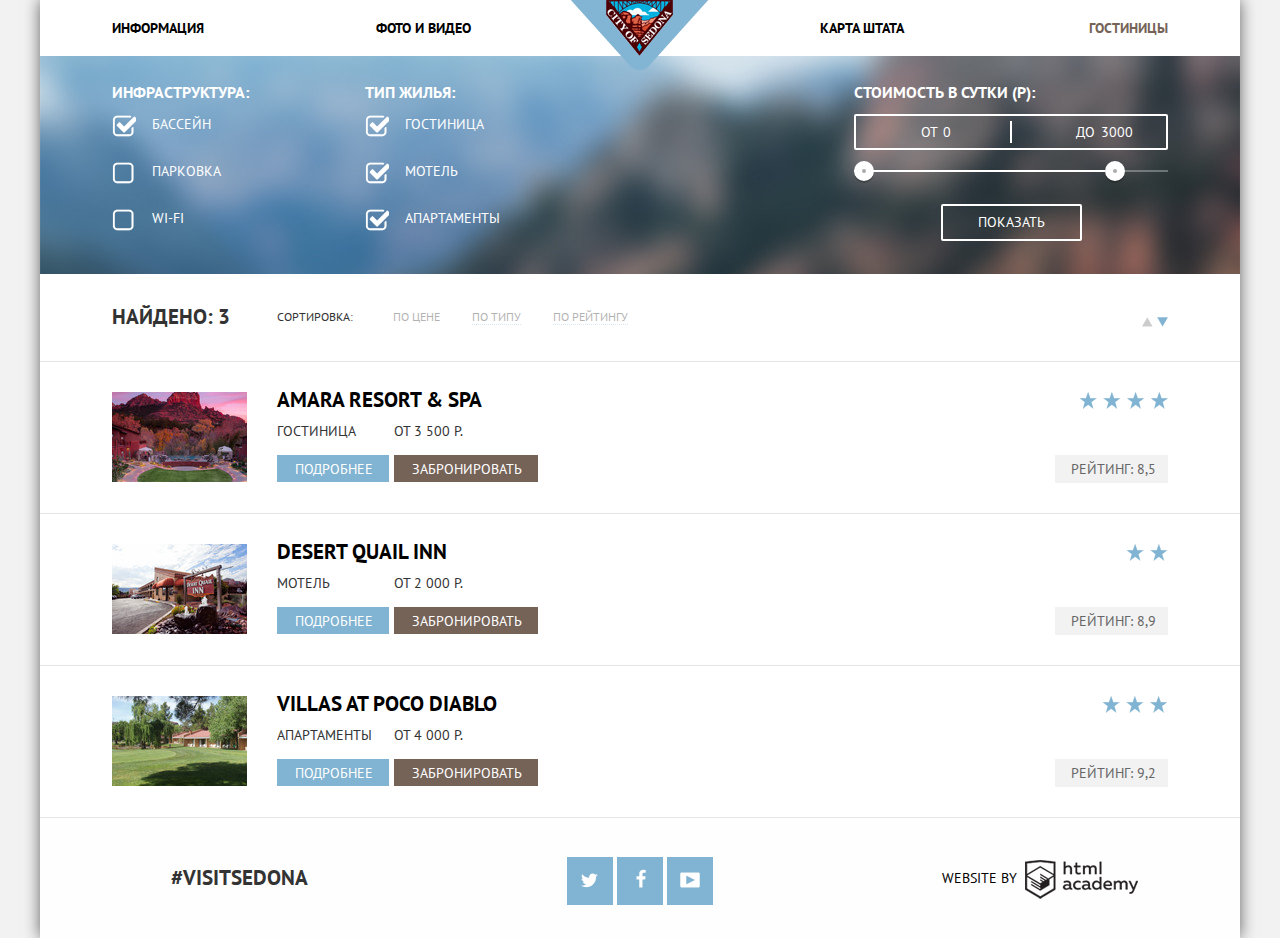
==== commit 8b1ab70a: "Добавлена проверка формы + подключены сжатые css и js" ====
--- a/hotels.html
+++ b/hotels.html
@@ -4,7 +4,7 @@
 		<meta charset="utf-8">
 		<link href="https://fonts.googleapis.com/css?family=PT+Sans:400,700&subset=cyrillic" rel="stylesheet">
 		<link rel="stylesheet" type="text/css" href="css/normalize.css">
-		<link rel="stylesheet" type="text/css" href="css/style.css">
+		<link rel="stylesheet" type="text/css" href="css/style.min.css">
 		<title>Выбор гостиницы в Седоне</title>
 	</head>
 	<body>
--- a/css/style.min.css
+++ b/css/style.min.css
@@ -0,0 +1 @@
+body,html{margin:0 auto;padding:0}input::-webkit-inner-spin-button,input::-webkit-outer-spin-button{-webkit-appearance:none;margin:0}input[type=number]{-moz-appearance:textfield}body{position:relative;max-width:1200px;width:100%;min-width:768px;font-size:14px;line-height:21px;text-transform:uppercase;color:#333;font-family:'PT Sans',Aril,sans-serif;background-color:#f2f2f2}.main-navigation ul,.welcome,h1{margin:0;font-size:0}.because{font-size:0}h2,h3{font-size:21px;font-weight:700;line-height:26px;color:#000}h3{line-height:21px}.content{margin:0 auto;box-shadow:0 0 15px 0 rgba(0,0,0,.6)}.card-description,.form,.found,.main-header{padding:0 6%}.main-header{background-color:#fff}.main-navigation ul{position:relative;padding:0;display:flex;justify-content:space-between;list-style:none}.main-navigation li{flex-basis:20%;flex-grow:1;padding:15px 0;font-size:14px;line-height:26px}.main-navigation li:nth-child(-n+2){text-align:left}.main-navigation li:nth-child(n+4){text-align:right}.main-navigation a{display:inline-block;color:#000;font-weight:700;text-decoration:none}.main-navigation a:hover{color:#81b3d2}.main-navigation a:active{color:#000;opacity:.3}.main-navigation .active{color:#766357}.main-navigation .active:hover{color:#604e43}.main-navigation .active:active{color:#766357;opacity:.3}.sedona,li.logo{text-align:center}li.logo{top:0;left:50%;padding:0;margin-left:-69px;width:138px;height:70px;z-index:10;position:absolute}.container{display:flex;flex-direction:column;background-color:#fff}.sedona{position:relative;padding-top:76px;padding-bottom:80px;background:#ccc url(../img/mountain-bg.jpg) 0 28% no-repeat;background-size:100% auto}.sedona::before{position:absolute;bottom:0;left:0;width:100%;height:57px;content:"";background:url(../img/white-mask.png) 0 0 no-repeat;background-size:100% 57px}.welcome{background:url(../img/welcome.png) 50% 0 no-repeat;height:86px}.header-sedona{background:url(../img/sedona.png) 50% 0 no-repeat;height:78px;margin:50px 0 0}.because{background:url(../img/because.png) 50% 0 no-repeat;height:80px;margin:58px 0 0}.sedona-town{margin:0 auto;width:575px;text-align:center;padding-top:45px;padding-bottom:55px}.sedona-town h2{margin-bottom:30px}.sedona-town p{margin-bottom:0}.benefits{display:flex;z-index:100}.benefits-text{width:33%;padding:0 40px;margin:0 auto;flex-grow:1;text-align:center;box-sizing:border-box}.benefits-text h3{position:relative;max-width:151px;margin-left:auto;margin-right:auto}.benefits:nth-of-type(2n+1) .benefits-text{padding-top:35px;min-height:256px}.benefits .big-photo{width:66%;flex-grow:2}.benefits .real-city{background:url(../img/real-city.jpg) 50% no-repeat;background-size:cover}.benefits .devil-bridge{background:url(../img/devil-bridge.jpg) 50% no-repeat;background-size:cover}.benefits:nth-of-type(2) .benefits-text{padding-top:142px;background-color:#fff;padding-bottom:68px}.benefits:nth-of-type(2) h3::before{position:absolute;content:"";bottom:52px;background-image:url(../img/sprite.png)}.house::before{left:37.5px;width:75px;height:72px;background:-1px 0 no-repeat}.food::before{left:37px;width:74px;height:70px;background:0 -92px no-repeat}.souvenir::before{left:45px;width:64px;height:76px;background:-6px -182px no-repeat}.benefits:nth-of-type(2n+1){background-color:#81b3d2;color:#fff}.benefits:nth-of-type(4){background-color:#eee;padding-top:27px;padding-bottom:45px}.number{display:block;padding-bottom:5px}.number::before{content:"—";margin-right:2px}.number::after{content:"—";margin-left:2px}.interested{position:relative;display:flex;flex-direction:column;justify-content:center;text-align:center}.interested .wrapper{background-color:#fff;padding-top:25px;z-index:100}.interested h2{font-size:30px;margin-bottom:15px}.interested p{line-height:24px}.search-btn{width:568px;padding:30px 0;margin:33px auto 0;line-height:26px;color:#fff;background-color:#766357}.search-btn:hover{cursor:pointer}.search,.selected-date{display:flex;justify-content:space-between}.search{top:100%;left:50%;flex-wrap:wrap;margin-left:-284px;padding:55px;background-color:#fff;color:#000;line-height:26px;font-weight:700;text-align:left;box-sizing:border-box;box-shadow:0 0 15px 0 rgba(0,0,0,.6);z-index:10;position:absolute;width:568px}.selected-date{position:relative;width:100%}.search label{line-height:40px;height:37px}.calendar{position:absolute;top:6px;right:9px;content:"";width:21px;height:21px;background-image:url(../img/sprite.png);background-position:-81px -145px;background-repeat:no-repeat}.calendar:hover{background-position:-81px -192px}.calendar:active{background-position:-81px -236px}.search input{box-sizing:border-box;width:346px;height:37px;outline:none;border:2px solid #f2f2f2;background-color:#f2f2f2;margin-bottom:29px;text-transform:uppercase}.search input[type=text]{padding:0 35px 0 15px}.search input[type=number]{margin-left:2px;padding:0 30px;width:114px;height:38px;text-align:center}.search .count-of-people{position:relative}.qty-number{position:absolute;height:11px;width:11px;cursor:pointer;background:url(../img/sprite.png) no-repeat}.number-minus{top:13px;left:15px;background-position:-113px -165px}.number-minus:hover{background-position:-113px -199px}.number-minus:active{background-position:-113px -233px}.number-plus{top:15px;right:14px;background-position:-113px -150px}.number-plus:hover{background-position:-113px -184px}.number-plus:active{background-position:-113px -218px}.search input[type=submit]{border:none;margin:0;width:100%;color:#fff;text-transform:uppercase;background-color:#81b3d2;height:57px}.search input:hover{border:2px solid #ebebeb;background-color:#ebebeb}.search input:active{background-color:#fff;border:2px solid #e5e5e5}.search input[type=submit]:hover{border:none;background-color:#669ec0}.search input[type=submit]:active{border:none;background-color:#5496bd;color:rgba(0,0,0,.3)}.maps{width:100%;height:593px;background:#eee url(../img/map.jpg)}.main-footer{display:flex;justify-content:space-between;align-items:center;width:100%;padding:0;height:120px;background-color:rgba(255,255,255,.9)}.index-footer{position:absolute;bottom:0;left:0}.main-footer section{text-align:center;flex-basis:33.3%}.visit p{font-size:21px;line-height:26px;font-weight:700}.social-btn{font-size:0;display:inline-block;width:46px;height:48px;background:#81b3d2 url(../img/sprite.png) no-repeat}.social-btn:hover{background-color:#669ec0}.social-btn:active{background-color:#5496bd}.social-btn-tw{background-position:-205px -157px}.social-btn-tw:active{background-position:-205px -102px}.social-btn-fb{background-position:-200px -47px}.social-btn-fb:active{background-position:-200px 12px}.social-btn-yt{background-position:-206px -213px}.social-btn-yt:active{background-position:-206px -269px}.footer-copyright{display:flex;justify-content:center}.footer-copyright .btn{text-decoration:none;color:#000}.html-academy{line-height:26px}.btn>.html-academy{position:relative;padding-right:121px}.btn>.html-academy::before{position:absolute;content:"";bottom:-8px;right:0;width:113px;height:39px;background:url(../img/sprite.png) -81px -5px no-repeat}.btn:hover>.html-academy::before{background-position:-81px -54px}.btn:active>.html-academy::before{background-position:-81px -103px}.form-hotels{padding:0 6%;background:#ccc url(../img/degradation-bg.jpg) no-repeat;color:#fff}.form-hotels form{display:flex;justify-content:space-between;margin-bottom:19px}.form-hotels h2{font-size:16px;line-height:21px;color:#fff;margin-bottom:26px;margin-top:26px}.form-hotels h2:last-of-type{margin-bottom:11px}.housing,.infrastructure,.price{display:flex;flex-direction:column}.infrastructure{margin-right:11%}.housing div,.infrastructure div{margin-bottom:26px}.form-hotels input[type=checkbox]{display:none}input[type=checkbox]+label{position:relative;padding-left:40px;cursor:pointer}input[type=checkbox]+label::before{content:"";position:absolute;top:0;left:0;width:24px;height:22px;background:url(../img/sprite.png) -154px -148px no-repeat}input[type=checkbox]:checked+label::before{content:"";position:absolute;top:0;left:0;width:24px;height:22px;background-position:-154px -180px}input[type=checkbox]:disabled+label::before{content:"";position:absolute;top:0;left:0;width:24px;height:22px;background-position:-154px -211px}.housing{flex-grow:2}.selecting-price{position:relative;height:32px;margin-bottom:20px;font-size:0;border:2px solid #fff;border-radius:2px}.selecting-price::after{content:"";position:absolute;top:50%;left:50%;width:2px;height:22px;background:#fff;transform:translate(-50%,-50%)}.selecting-price label{display:inline-block;line-height:30px;font-size:14px;vertical-align:top;cursor:pointer}.selecting-price .max-price,.selecting-price .min-price{width:90px;padding-left:65px}.selecting-price input{width:50px;margin:0;color:inherit;font:inherit;background:0 0;border:none;outline:none}.range-controls{position:relative;margin-bottom:32px}.range-controls .scale{height:2px;background:rgba(255,255,255,.3)}.range-controls .bar{width:80%;height:2px;background:#fff}.range-toggle{position:absolute;top:-9px;width:4px;height:4px;background:#ababab;border:8px solid #fff;border-radius:50%;box-shadow:0 2px 1px 0 rgba(0,1,1,.2);cursor:pointer}.range-toggle:hover{background:#1c4f80}.range-toggle-min{left:0}.range-toggle-max{left:80%}.price input[type=submit]{display:block;margin:0 auto;padding:6px 35px;font-size:14px;line-height:21px;color:#fff;text-transform:uppercase;background:0 0;border:2px solid #fff;border-radius:2px;outline:none;cursor:pointer}.found{justify-content:space-between;padding-top:9px;padding-bottom:10px}.found,.found-column-left{display:flex;align-items:center}.found-number{font-size:21px;font-weight:700;line-height:26px;margin-right:47px}.menu-sort li,.sorting{font-size:12px;line-height:18px;margin-right:40px}.found-column-left .menu-sort{display:flex;margin:0;padding:0;list-style:none}.menu-sort li{margin-right:32px}.menu-sort .active-point{border:none}.menu-sort a{border-bottom:1px dotted #81b3d2;color:#000;opacity:.3;text-decoration:none}.menu-sort a:hover{color:#81b3d2;border-bottom:1px dotted #81b3d2}.menu-sort a:active{color:#000;opacity:1;border:none}.sorting-arrow a{display:inline-block;font-size:0;line-height:10px;height:10px;width:11px;text-decoration:none;background:url(../img/sprite.png) no-repeat}a.sorting-increase{background-position:-132px -208px}a.sorting-increase:hover{background-position:-132px -248px}a.sorting-increase:active{background-position:-132px -228px}a.sorting-decrease{background-position:-132px -148px}a.sorting-decrease:hover{background-position:-132px -188px}a.arrow-active,a.sorting-decrease:active{background-position:-132px -168px}.card-description{display:flex;justify-content:space-between;padding-top:30px;padding-bottom:30px;border-bottom:1px solid #e5e5e5}.card-description:first-of-type{border-top:1px solid #e5e5e5}.card-hotel{display:flex}.card-hotel img{margin-right:30px}.desc-top{margin-top:-5px;margin-bottom:0;cursor:pointer}.desc-top:hover{color:#81b3d2}.desc-top:active{color:#000;opacity:.3}.desc-bottom{display:flex}.desc-bottom p{margin-top:8px;margin-bottom:13px}.desc-bottom .btn{box-sizing:border-box;display:inline-block;height:27px;vertical-align:top;text-decoration:none;color:#fff;padding:4px 16px 0 18px}.blue-btn{background-color:#81b3d2}.blue-btn:hover{background-color:#669ec0}.blue-btn:active{background-color:#5496bd;color:rgba(255,255,255,.3)}.brown-btn{background-color:#766357}.brown-btn:hover{background-color:#604e43}.brown-btn:active{background-color:#503e33;color:rgba(255,255,255,.3)}.detail-description,.price-booking{margin-right:5px}.rating{text-align:right}.rating .rating-star{display:inline-block;width:90px;height:17px;background:url(../img/sprite.png) no-repeat;margin-bottom:25px}.rating-star.four-star{background-position:-80px -266px}.rating-star.two-star{background-position:-33px -266px}.rating-star.three-star{background-position:-57px -266px}.rating p{margin-top:15px;margin-bottom:0;padding:4px 12px 3px 16px;color:#666;background-color:#f2f2f2}.hidden{display:none}@keyframes show{0%{transform:translateY(-366px)}to{transform:translateY(0)}}.search-show{display:flex;animation-name:show;animation-duration:1.5s;animation-fill-mode:forwards;animation-timing-function:ease-out}
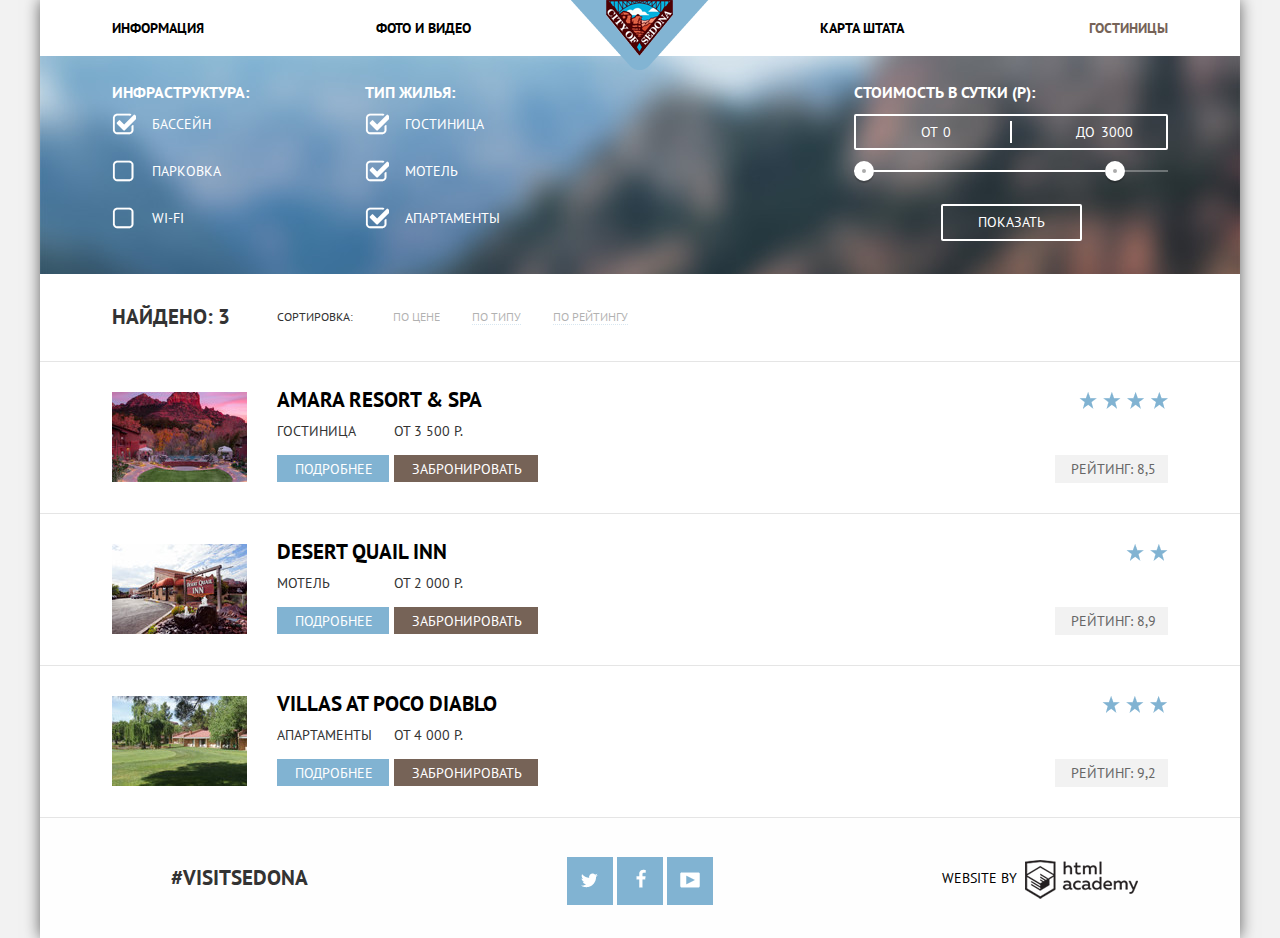
==== commit 83513ff3: "Единообразное написание и форматирование кода в HTML" ====
--- a/hotels.html
+++ b/hotels.html
@@ -20,7 +20,7 @@
 						</li>
 						<li class="logo">
 							<a href="index.html">
-								<img src="img/trigon-logo.png" width="138" height="70" alt="Логотип">
+								<img src="img/trigon-logo.png" alt="Логотип" width="138" height="70">
 							</a>
 						</li>
 						<li>
@@ -29,7 +29,7 @@
 						<li>
 							<a href="hotels.html" class="active">Гостиницы</a>
 						</li>
-						</ul>
+					</ul>
 				</nav>
 			</header>
 			<main class="container">
@@ -116,9 +116,9 @@
 								<div class="price-booking">
 									<p>От 3 500 р.</p>
 									<a href="#" class="brown-btn btn">Забронировать</a>
+								</div>
 							</div>
 						</div>
-					</div>
 					</div>
 					<div class="rating">
 						<div class="rating-star four-star"></div>
@@ -149,7 +149,7 @@
 				</article>
 				<article class="card-description">
 					<div class="card-hotel">
-							<img src="img/hotel-3.jpg" alt="Villas at Poco Diablo" width="135" height="90">
+						<img src="img/hotel-3.jpg" alt="Villas at Poco Diablo" width="135" height="90">
 						<div class="card-hotel-desc">
 							<h2 class="desc-top">Villas at Poco Diablo</h2>
 							<div class="desc-bottom">
--- a/css/style.min.css
+++ b/css/style.min.css
@@ -1 +1 @@
-body,html{margin:0 auto;padding:0}input::-webkit-inner-spin-button,input::-webkit-outer-spin-button{-webkit-appearance:none;margin:0}input[type=number]{-moz-appearance:textfield}body{position:relative;max-width:1200px;width:100%;min-width:768px;font-size:14px;line-height:21px;text-transform:uppercase;color:#333;font-family:'PT Sans',Aril,sans-serif;background-color:#f2f2f2}.main-navigation ul,.welcome,h1{margin:0;font-size:0}.because{font-size:0}h2,h3{font-size:21px;font-weight:700;line-height:26px;color:#000}h3{line-height:21px}.content{margin:0 auto;box-shadow:0 0 15px 0 rgba(0,0,0,.6)}.card-description,.form,.found,.main-header{padding:0 6%}.main-header{background-color:#fff}.main-navigation ul{position:relative;padding:0;display:flex;justify-content:space-between;list-style:none}.main-navigation li{flex-basis:20%;flex-grow:1;padding:15px 0;font-size:14px;line-height:26px}.main-navigation li:nth-child(-n+2){text-align:left}.main-navigation li:nth-child(n+4){text-align:right}.main-navigation a{display:inline-block;color:#000;font-weight:700;text-decoration:none}.main-navigation a:hover{color:#81b3d2}.main-navigation a:active{color:#000;opacity:.3}.main-navigation .active{color:#766357}.main-navigation .active:hover{color:#604e43}.main-navigation .active:active{color:#766357;opacity:.3}.sedona,li.logo{text-align:center}li.logo{top:0;left:50%;padding:0;margin-left:-69px;width:138px;height:70px;z-index:10;position:absolute}.container{display:flex;flex-direction:column;background-color:#fff}.sedona{position:relative;padding-top:76px;padding-bottom:80px;background:#ccc url(../img/mountain-bg.jpg) 0 28% no-repeat;background-size:100% auto}.sedona::before{position:absolute;bottom:0;left:0;width:100%;height:57px;content:"";background:url(../img/white-mask.png) 0 0 no-repeat;background-size:100% 57px}.welcome{background:url(../img/welcome.png) 50% 0 no-repeat;height:86px}.header-sedona{background:url(../img/sedona.png) 50% 0 no-repeat;height:78px;margin:50px 0 0}.because{background:url(../img/because.png) 50% 0 no-repeat;height:80px;margin:58px 0 0}.sedona-town{margin:0 auto;width:575px;text-align:center;padding-top:45px;padding-bottom:55px}.sedona-town h2{margin-bottom:30px}.sedona-town p{margin-bottom:0}.benefits{display:flex;z-index:100}.benefits-text{width:33%;padding:0 40px;margin:0 auto;flex-grow:1;text-align:center;box-sizing:border-box}.benefits-text h3{position:relative;max-width:151px;margin-left:auto;margin-right:auto}.benefits:nth-of-type(2n+1) .benefits-text{padding-top:35px;min-height:256px}.benefits .big-photo{width:66%;flex-grow:2}.benefits .real-city{background:url(../img/real-city.jpg) 50% no-repeat;background-size:cover}.benefits .devil-bridge{background:url(../img/devil-bridge.jpg) 50% no-repeat;background-size:cover}.benefits:nth-of-type(2) .benefits-text{padding-top:142px;background-color:#fff;padding-bottom:68px}.benefits:nth-of-type(2) h3::before{position:absolute;content:"";bottom:52px;background-image:url(../img/sprite.png)}.house::before{left:37.5px;width:75px;height:72px;background:-1px 0 no-repeat}.food::before{left:37px;width:74px;height:70px;background:0 -92px no-repeat}.souvenir::before{left:45px;width:64px;height:76px;background:-6px -182px no-repeat}.benefits:nth-of-type(2n+1){background-color:#81b3d2;color:#fff}.benefits:nth-of-type(4){background-color:#eee;padding-top:27px;padding-bottom:45px}.number{display:block;padding-bottom:5px}.number::before{content:"—";margin-right:2px}.number::after{content:"—";margin-left:2px}.interested{position:relative;display:flex;flex-direction:column;justify-content:center;text-align:center}.interested .wrapper{background-color:#fff;padding-top:25px;z-index:100}.interested h2{font-size:30px;margin-bottom:15px}.interested p{line-height:24px}.search-btn{width:568px;padding:30px 0;margin:33px auto 0;line-height:26px;color:#fff;background-color:#766357}.search-btn:hover{cursor:pointer}.search,.selected-date{display:flex;justify-content:space-between}.search{top:100%;left:50%;flex-wrap:wrap;margin-left:-284px;padding:55px;background-color:#fff;color:#000;line-height:26px;font-weight:700;text-align:left;box-sizing:border-box;box-shadow:0 0 15px 0 rgba(0,0,0,.6);z-index:10;position:absolute;width:568px}.selected-date{position:relative;width:100%}.search label{line-height:40px;height:37px}.calendar{position:absolute;top:6px;right:9px;content:"";width:21px;height:21px;background-image:url(../img/sprite.png);background-position:-81px -145px;background-repeat:no-repeat}.calendar:hover{background-position:-81px -192px}.calendar:active{background-position:-81px -236px}.search input{box-sizing:border-box;width:346px;height:37px;outline:none;border:2px solid #f2f2f2;background-color:#f2f2f2;margin-bottom:29px;text-transform:uppercase}.search input[type=text]{padding:0 35px 0 15px}.search input[type=number]{margin-left:2px;padding:0 30px;width:114px;height:38px;text-align:center}.search .count-of-people{position:relative}.qty-number{position:absolute;height:11px;width:11px;cursor:pointer;background:url(../img/sprite.png) no-repeat}.number-minus{top:13px;left:15px;background-position:-113px -165px}.number-minus:hover{background-position:-113px -199px}.number-minus:active{background-position:-113px -233px}.number-plus{top:15px;right:14px;background-position:-113px -150px}.number-plus:hover{background-position:-113px -184px}.number-plus:active{background-position:-113px -218px}.search input[type=submit]{border:none;margin:0;width:100%;color:#fff;text-transform:uppercase;background-color:#81b3d2;height:57px}.search input:hover{border:2px solid #ebebeb;background-color:#ebebeb}.search input:active{background-color:#fff;border:2px solid #e5e5e5}.search input[type=submit]:hover{border:none;background-color:#669ec0}.search input[type=submit]:active{border:none;background-color:#5496bd;color:rgba(0,0,0,.3)}.maps{width:100%;height:593px;background:#eee url(../img/map.jpg)}.main-footer{display:flex;justify-content:space-between;align-items:center;width:100%;padding:0;height:120px;background-color:rgba(255,255,255,.9)}.index-footer{position:absolute;bottom:0;left:0}.main-footer section{text-align:center;flex-basis:33.3%}.visit p{font-size:21px;line-height:26px;font-weight:700}.social-btn{font-size:0;display:inline-block;width:46px;height:48px;background:#81b3d2 url(../img/sprite.png) no-repeat}.social-btn:hover{background-color:#669ec0}.social-btn:active{background-color:#5496bd}.social-btn-tw{background-position:-205px -157px}.social-btn-tw:active{background-position:-205px -102px}.social-btn-fb{background-position:-200px -47px}.social-btn-fb:active{background-position:-200px 12px}.social-btn-yt{background-position:-206px -213px}.social-btn-yt:active{background-position:-206px -269px}.footer-copyright{display:flex;justify-content:center}.footer-copyright .btn{text-decoration:none;color:#000}.html-academy{line-height:26px}.btn>.html-academy{position:relative;padding-right:121px}.btn>.html-academy::before{position:absolute;content:"";bottom:-8px;right:0;width:113px;height:39px;background:url(../img/sprite.png) -81px -5px no-repeat}.btn:hover>.html-academy::before{background-position:-81px -54px}.btn:active>.html-academy::before{background-position:-81px -103px}.form-hotels{padding:0 6%;background:#ccc url(../img/degradation-bg.jpg) no-repeat;color:#fff}.form-hotels form{display:flex;justify-content:space-between;margin-bottom:19px}.form-hotels h2{font-size:16px;line-height:21px;color:#fff;margin-bottom:26px;margin-top:26px}.form-hotels h2:last-of-type{margin-bottom:11px}.housing,.infrastructure,.price{display:flex;flex-direction:column}.infrastructure{margin-right:11%}.housing div,.infrastructure div{margin-bottom:26px}.form-hotels input[type=checkbox]{display:none}input[type=checkbox]+label{position:relative;padding-left:40px;cursor:pointer}input[type=checkbox]+label::before{content:"";position:absolute;top:0;left:0;width:24px;height:22px;background:url(../img/sprite.png) -154px -148px no-repeat}input[type=checkbox]:checked+label::before{content:"";position:absolute;top:0;left:0;width:24px;height:22px;background-position:-154px -180px}input[type=checkbox]:disabled+label::before{content:"";position:absolute;top:0;left:0;width:24px;height:22px;background-position:-154px -211px}.housing{flex-grow:2}.selecting-price{position:relative;height:32px;margin-bottom:20px;font-size:0;border:2px solid #fff;border-radius:2px}.selecting-price::after{content:"";position:absolute;top:50%;left:50%;width:2px;height:22px;background:#fff;transform:translate(-50%,-50%)}.selecting-price label{display:inline-block;line-height:30px;font-size:14px;vertical-align:top;cursor:pointer}.selecting-price .max-price,.selecting-price .min-price{width:90px;padding-left:65px}.selecting-price input{width:50px;margin:0;color:inherit;font:inherit;background:0 0;border:none;outline:none}.range-controls{position:relative;margin-bottom:32px}.range-controls .scale{height:2px;background:rgba(255,255,255,.3)}.range-controls .bar{width:80%;height:2px;background:#fff}.range-toggle{position:absolute;top:-9px;width:4px;height:4px;background:#ababab;border:8px solid #fff;border-radius:50%;box-shadow:0 2px 1px 0 rgba(0,1,1,.2);cursor:pointer}.range-toggle:hover{background:#1c4f80}.range-toggle-min{left:0}.range-toggle-max{left:80%}.price input[type=submit]{display:block;margin:0 auto;padding:6px 35px;font-size:14px;line-height:21px;color:#fff;text-transform:uppercase;background:0 0;border:2px solid #fff;border-radius:2px;outline:none;cursor:pointer}.found{justify-content:space-between;padding-top:9px;padding-bottom:10px}.found,.found-column-left{display:flex;align-items:center}.found-number{font-size:21px;font-weight:700;line-height:26px;margin-right:47px}.menu-sort li,.sorting{font-size:12px;line-height:18px;margin-right:40px}.found-column-left .menu-sort{display:flex;margin:0;padding:0;list-style:none}.menu-sort li{margin-right:32px}.menu-sort .active-point{border:none}.menu-sort a{border-bottom:1px dotted #81b3d2;color:#000;opacity:.3;text-decoration:none}.menu-sort a:hover{color:#81b3d2;border-bottom:1px dotted #81b3d2}.menu-sort a:active{color:#000;opacity:1;border:none}.sorting-arrow a{display:inline-block;font-size:0;line-height:10px;height:10px;width:11px;text-decoration:none;background:url(../img/sprite.png) no-repeat}a.sorting-increase{background-position:-132px -208px}a.sorting-increase:hover{background-position:-132px -248px}a.sorting-increase:active{background-position:-132px -228px}a.sorting-decrease{background-position:-132px -148px}a.sorting-decrease:hover{background-position:-132px -188px}a.arrow-active,a.sorting-decrease:active{background-position:-132px -168px}.card-description{display:flex;justify-content:space-between;padding-top:30px;padding-bottom:30px;border-bottom:1px solid #e5e5e5}.card-description:first-of-type{border-top:1px solid #e5e5e5}.card-hotel{display:flex}.card-hotel img{margin-right:30px}.desc-top{margin-top:-5px;margin-bottom:0;cursor:pointer}.desc-top:hover{color:#81b3d2}.desc-top:active{color:#000;opacity:.3}.desc-bottom{display:flex}.desc-bottom p{margin-top:8px;margin-bottom:13px}.desc-bottom .btn{box-sizing:border-box;display:inline-block;height:27px;vertical-align:top;text-decoration:none;color:#fff;padding:4px 16px 0 18px}.blue-btn{background-color:#81b3d2}.blue-btn:hover{background-color:#669ec0}.blue-btn:active{background-color:#5496bd;color:rgba(255,255,255,.3)}.brown-btn{background-color:#766357}.brown-btn:hover{background-color:#604e43}.brown-btn:active{background-color:#503e33;color:rgba(255,255,255,.3)}.detail-description,.price-booking{margin-right:5px}.rating{text-align:right}.rating .rating-star{display:inline-block;width:90px;height:17px;background:url(../img/sprite.png) no-repeat;margin-bottom:25px}.rating-star.four-star{background-position:-80px -266px}.rating-star.two-star{background-position:-33px -266px}.rating-star.three-star{background-position:-57px -266px}.rating p{margin-top:15px;margin-bottom:0;padding:4px 12px 3px 16px;color:#666;background-color:#f2f2f2}.hidden{display:none}@keyframes show{0%{transform:translateY(-366px)}to{transform:translateY(0)}}.search-show{display:flex;animation-name:show;animation-duration:1.5s;animation-fill-mode:forwards;animation-timing-function:ease-out}
+body,html{margin:0 auto;padding:0}input::-webkit-inner-spin-button,input::-webkit-outer-spin-button{-webkit-appearance:none;margin:0}input[type=number]{-moz-appearance:textfield}body{position:relative;max-width:1200px;width:100%;min-width:768px;font-size:14px;line-height:21px;text-transform:uppercase;color:#333;font-family:'PT Sans',Aril,sans-serif;background-color:#f2f2f2}.main-navigation ul,.welcome,h1{margin:0;font-size:0}.because{font-size:0}h2,h3{font-size:21px;font-weight:700;line-height:26px;color:#000}h3{line-height:21px}.content{margin:0 auto;box-shadow:0 0 15px 0 rgba(0,0,0,.6)}.card-description,.form,.found,.main-header{padding:0 6%}.main-header{background-color:#fff}.main-navigation ul{position:relative;padding:0;display:-webkit-box;display:-ms-flexbox;display:flex;-webkit-box-pack:justify;-ms-flex-pack:justify;justify-content:space-between;list-style:none}.main-navigation li{-ms-flex-preferred-size:20%;flex-basis:20%;-webkit-box-flex:1;-ms-flex-positive:1;flex-grow:1;padding:15px 0;font-size:14px;line-height:26px}.main-navigation li:nth-child(-n+2){text-align:left}.main-navigation li:nth-child(n+4){text-align:right}.main-navigation a{display:inline-block;color:#000;font-weight:700;text-decoration:none}.main-navigation a:hover{color:#81b3d2}.main-navigation a:active{color:#000;opacity:.3}.main-navigation .active{color:#766357}.main-navigation .active:hover{color:#604e43}.main-navigation .active:active{color:#766357;opacity:.3}.sedona,li.logo{text-align:center}li.logo{top:0;left:50%;padding:0;margin-left:-69px;width:138px;height:70px;z-index:10;position:absolute}.container{display:-webkit-box;display:-ms-flexbox;display:flex;-webkit-box-orient:vertical;-webkit-box-direction:normal;-ms-flex-direction:column;flex-direction:column;background-color:#fff}.sedona{position:relative;padding-top:76px;padding-bottom:80px;background:#ccc url(../img/mountain-bg.jpg) 0 28% no-repeat;background-size:100% auto}.sedona::before{position:absolute;bottom:0;left:0;width:100%;height:57px;content:"";background:url(../img/white-mask.png) 0 0 no-repeat;background-size:100% 57px}.welcome{background:url(../img/welcome.png) 50% 0 no-repeat;height:86px}.header-sedona{background:url(../img/sedona.png) 50% 0 no-repeat;height:78px;margin:50px 0 0}.because{background:url(../img/because.png) 50% 0 no-repeat;height:80px;margin:58px 0 0}.sedona-town{margin:0 auto;width:575px;text-align:center;padding-top:45px;padding-bottom:55px}.sedona-town h2{margin-bottom:30px}.sedona-town p{margin-bottom:0}.benefits{display:-webkit-box;display:-ms-flexbox;display:flex;z-index:100}.benefits-text{width:33%;padding:0 40px;margin:0 auto;-webkit-box-flex:1;-ms-flex-positive:1;flex-grow:1;text-align:center;box-sizing:border-box}.benefits-text h3{position:relative;max-width:151px;margin-left:auto;margin-right:auto}.benefits:nth-of-type(2n+1) .benefits-text{padding-top:35px;min-height:256px}.benefits .big-photo{width:66%;-webkit-box-flex:2;-ms-flex-positive:2;flex-grow:2}.benefits .real-city{background:url(../img/real-city.jpg) 50% no-repeat;background-size:cover}.benefits .devil-bridge{background:url(../img/devil-bridge.jpg) 50% no-repeat;background-size:cover}.benefits:nth-of-type(2) .benefits-text{padding-top:142px;background-color:#fff;padding-bottom:68px}.benefits:nth-of-type(2) h3::before{position:absolute;content:"";bottom:52px;background-image:url(../img/sprite.png)}.house::before{left:37.5px;width:75px;height:72px;background:-1px 0 no-repeat}.food::before{left:37px;width:74px;height:70px;background:0 -92px no-repeat}.souvenir::before{left:45px;width:64px;height:76px;background:-6px -182px no-repeat}.benefits:nth-of-type(2n+1){background-color:#81b3d2;color:#fff}.benefits:nth-of-type(4){background-color:#eee;padding-top:27px;padding-bottom:45px}.number{display:block;padding-bottom:5px}.number::before{content:"—";margin-right:2px}.number::after{content:"—";margin-left:2px}.interested{position:relative;display:-webkit-box;display:-ms-flexbox;display:flex;-webkit-box-orient:vertical;-webkit-box-direction:normal;-ms-flex-direction:column;flex-direction:column;-webkit-box-pack:center;-ms-flex-pack:center;justify-content:center;text-align:center}.interested .wrapper{background-color:#fff;padding-top:25px;z-index:100}.interested h2{font-size:30px;margin-bottom:15px}.interested p{line-height:24px}.search-btn{width:568px;padding:30px 0;margin:33px auto 0;line-height:26px;color:#fff;background-color:#766357}.search-btn:hover{cursor:pointer}.search,.selected-date{display:-webkit-box;display:-ms-flexbox;display:flex;-webkit-box-pack:justify;-ms-flex-pack:justify;justify-content:space-between}.search{top:100%;left:50%;-ms-flex-wrap:wrap;flex-wrap:wrap;margin-left:-284px;padding:55px;background-color:#fff;color:#000;line-height:26px;font-weight:700;text-align:left;box-sizing:border-box;box-shadow:0 0 15px 0 rgba(0,0,0,.6);z-index:10;position:absolute;width:568px}.selected-date{position:relative;width:100%}.search label{line-height:40px;height:37px}.calendar{position:absolute;top:6px;right:9px;width:21px;height:21px;background-image:url(../img/sprite.png);background-position:-81px -145px;background-repeat:no-repeat}.calendar:hover{background-position:-81px -192px}.calendar:active{background-position:-81px -236px}.search input{box-sizing:border-box;width:346px;height:37px;outline:none;border:2px solid #f2f2f2;background-color:#f2f2f2;margin-bottom:29px;text-transform:uppercase}.search input[type=text]{padding:0 35px 0 15px}.search input[type=number]{margin-left:2px;padding:0 30px;width:114px;height:38px;text-align:center}.search .count-of-people{position:relative}.qty-number{position:absolute;height:11px;width:11px;cursor:pointer;background:url(../img/sprite.png) no-repeat}.number-minus{top:13px;left:15px;background-position:-113px -165px}.number-minus:hover{background-position:-113px -199px}.number-minus:active{background-position:-113px -233px}.number-plus{top:15px;right:14px;background-position:-113px -150px}.number-plus:hover{background-position:-113px -184px}.number-plus:active{background-position:-113px -218px}.search input[type=submit]{border:none;margin:0;width:100%;color:#fff;text-transform:uppercase;background-color:#81b3d2;height:57px}.search input:hover{border:2px solid #ebebeb;background-color:#ebebeb}.search input:active{background-color:#fff;border:2px solid #e5e5e5}.search input[type=submit]:hover{border:none;background-color:#669ec0}.search input[type=submit]:active{border:none;background-color:#5496bd;color:rgba(0,0,0,.3)}.maps{width:100%;height:593px;background:#eee url(../img/map.jpg)}.main-footer{display:-webkit-box;display:-ms-flexbox;display:flex;-webkit-box-pack:justify;-ms-flex-pack:justify;justify-content:space-between;-webkit-box-align:center;-ms-flex-align:center;align-items:center;width:100%;padding:0;height:120px;background-color:rgba(255,255,255,.9)}.index-footer{position:absolute;bottom:0;left:0}.main-footer section{text-align:center;-ms-flex-preferred-size:33.3%;flex-basis:33.3%}.visit p{font-size:21px;line-height:26px;font-weight:700}.social-btn{font-size:0;display:inline-block;width:46px;height:48px;background:#81b3d2 url(../img/sprite.png) no-repeat}.social-btn:hover{background-color:#669ec0}.social-btn:active{background-color:#5496bd}.social-btn-tw{background-position:-205px -157px}.social-btn-tw:active{background-position:-205px -102px}.social-btn-fb{background-position:-200px -47px}.social-btn-fb:active{background-position:-200px 12px}.social-btn-yt{background-position:-206px -213px}.social-btn-yt:active{background-position:-206px -269px}.footer-copyright,.form-hotels form{display:-webkit-box;display:-ms-flexbox;display:flex;-webkit-box-pack:center;-ms-flex-pack:center;justify-content:center}.footer-copyright .btn{text-decoration:none;color:#000}.html-academy{line-height:26px}.btn>.html-academy{position:relative;padding-right:121px}.btn>.html-academy::before{position:absolute;content:"";bottom:-8px;right:0;width:113px;height:39px;background:url(../img/sprite.png) -81px -5px no-repeat}.btn:hover>.html-academy::before{background-position:-81px -54px}.btn:active>.html-academy::before{background-position:-81px -103px}.form-hotels{padding:0 6%;background:#ccc url(../img/degradation-bg.jpg) no-repeat;color:#fff}.form-hotels form{-webkit-box-pack:justify;-ms-flex-pack:justify;justify-content:space-between;margin-bottom:19px}.form-hotels h2{font-size:16px;line-height:21px;color:#fff;margin-bottom:26px;margin-top:26px}.form-hotels h2:last-of-type{margin-bottom:11px}.housing,.infrastructure,.price{display:-webkit-box;display:-ms-flexbox;display:flex;-webkit-box-orient:vertical;-webkit-box-direction:normal;-ms-flex-direction:column;flex-direction:column}.infrastructure{margin-right:11%}.housing div,.infrastructure div{margin-bottom:26px}.form-hotels input[type=checkbox]{display:none}input[type=checkbox]+label{position:relative;padding-left:40px;cursor:pointer}input[type=checkbox]+label::before{content:"";position:absolute;top:50%;margin-top:-11px;left:0;width:24px;height:22px;background:url(../img/sprite.png) -154px -148px no-repeat}input[type=checkbox]:checked+label::before{content:"";position:absolute;top:50%;margin-top:-11px;left:0;width:24px;height:22px;background-position:-154px -180px}input[type=checkbox]:disabled+label::before{content:"";position:absolute;top:50%;margin-top:-11px;left:0;width:24px;height:22px;background-position:-154px -211px}.housing{-webkit-box-flex:2;-ms-flex-positive:2;flex-grow:2}.selecting-price{position:relative;height:32px;margin-bottom:20px;font-size:0;border:2px solid #fff;border-radius:2px}.selecting-price::after{content:"";position:absolute;top:50%;left:50%;width:2px;height:22px;background:#fff;-webkit-transform:translate(-50%,-50%);transform:translate(-50%,-50%)}.selecting-price label{display:inline-block;line-height:30px;font-size:14px;vertical-align:top;cursor:pointer}.selecting-price .max-price,.selecting-price .min-price{width:90px;padding-left:65px}.selecting-price input{width:50px;margin:0;min-height:20px;color:inherit;font:inherit;background:0 0;border:none;outline:none}.range-controls{position:relative;margin-bottom:32px}.range-controls .scale{height:2px;background:rgba(255,255,255,.3)}.range-controls .bar{width:80%;height:2px;background:#fff}.range-toggle{position:absolute;top:-9px;width:4px;height:4px;background:#ababab;border:8px solid #fff;border-radius:50%;box-shadow:0 2px 1px 0 rgba(0,1,1,.2);cursor:pointer}.range-toggle:hover{background:#1c4f80}.range-toggle-min{left:0}.range-toggle-max{left:80%}.price input[type=submit]{display:block;margin:0 auto;padding:6px 35px;font-size:14px;line-height:21px;color:#fff;text-transform:uppercase;background:0 0;border:2px solid #fff;border-radius:2px;outline:none;cursor:pointer}.found{-webkit-box-pack:justify;-ms-flex-pack:justify;justify-content:space-between;padding-top:9px;padding-bottom:10px}.found,.found-column-left{display:-webkit-box;display:-ms-flexbox;display:flex;-webkit-box-align:center;-ms-flex-align:center;align-items:center}.found-number{font-size:21px;font-weight:700;line-height:26px;margin-right:47px}.menu-sort li,.sorting{font-size:12px;line-height:18px;margin-right:40px}.found-column-left .menu-sort{display:-webkit-box;display:-ms-flexbox;display:flex;margin:0;padding:0;list-style:none}.menu-sort li{margin-right:32px}.menu-sort .active-point{border:none}.menu-sort a{border-bottom:1px dotted #81b3d2;color:#000;opacity:.3;text-decoration:none}.menu-sort a:hover{color:#81b3d2;border-bottom:1px dotted #81b3d2}.menu-sort a:active{color:#000;opacity:1;border:none}.sorting-arrow a{display:inline-block;font-size:0;line-height:10px;height:10px;width:11px;text-decoration:none;background:url(../img/sprite.png) no-repeat}a.sorting-increase{background-position:-132px -208px}a.sorting-increase:hover{background-position:-132px -248px}a.sorting-increase:active{background-position:-132px -228px}a.sorting-decrease{background-position:-132px -148px}a.sorting-decrease:hover{background-position:-132px -188px}a.arrow-active,a.sorting-decrease:active{background-position:-132px -168px}.card-description{display:-webkit-box;display:-ms-flexbox;display:flex;-webkit-box-pack:justify;-ms-flex-pack:justify;justify-content:space-between;padding-top:30px;padding-bottom:30px;border-bottom:1px solid #e5e5e5}.card-description:first-of-type{border-top:1px solid #e5e5e5}.card-hotel{display:-webkit-box;display:-ms-flexbox;display:flex}.card-hotel img{margin-right:30px}.desc-top{margin-top:-5px;margin-bottom:0;cursor:pointer}.desc-top:hover{color:#81b3d2}.desc-top:active{color:#000;opacity:.3}.desc-bottom{display:-webkit-box;display:-ms-flexbox;display:flex}.desc-bottom p{margin-top:8px;margin-bottom:13px}.desc-bottom .btn{box-sizing:border-box;display:inline-block;height:27px;vertical-align:top;text-decoration:none;color:#fff;padding:4px 16px 0 18px}.blue-btn{background-color:#81b3d2}.blue-btn:hover{background-color:#669ec0}.blue-btn:active{background-color:#5496bd;color:rgba(255,255,255,.3)}.brown-btn{background-color:#766357}.brown-btn:hover{background-color:#604e43}.brown-btn:active{background-color:#503e33;color:rgba(255,255,255,.3)}.detail-description,.price-booking{margin-right:5px}.rating{text-align:right}.rating .rating-star{display:inline-block;width:90px;height:17px;background:url(../img/sprite.png) no-repeat;margin-bottom:25px}.rating-star.four-star{background-position:-80px -266px}.rating-star.two-star{background-position:-33px -266px}.rating-star.three-star{background-position:-57px -266px}.rating p{margin-top:15px;margin-bottom:0;padding:4px 12px 3px 16px;color:#666;background-color:#f2f2f2}.hidden{display:none}@-webkit-keyframes show{0%{-webkit-transform:translateY(-366px);transform:translateY(-366px)}to{-webkit-transform:translateY(0);transform:translateY(0)}}@keyframes show{0%{-webkit-transform:translateY(-366px);transform:translateY(-366px)}to{-webkit-transform:translateY(0);transform:translateY(0)}}.search-show{display:-webkit-box;display:-ms-flexbox;display:flex;-webkit-animation-name:show;animation-name:show;-webkit-animation-duration:1.5s;animation-duration:1.5s;-webkit-animation-fill-mode:forwards;animation-fill-mode:forwards;-webkit-animation-timing-function:ease-out;animation-timing-function:ease-out}
